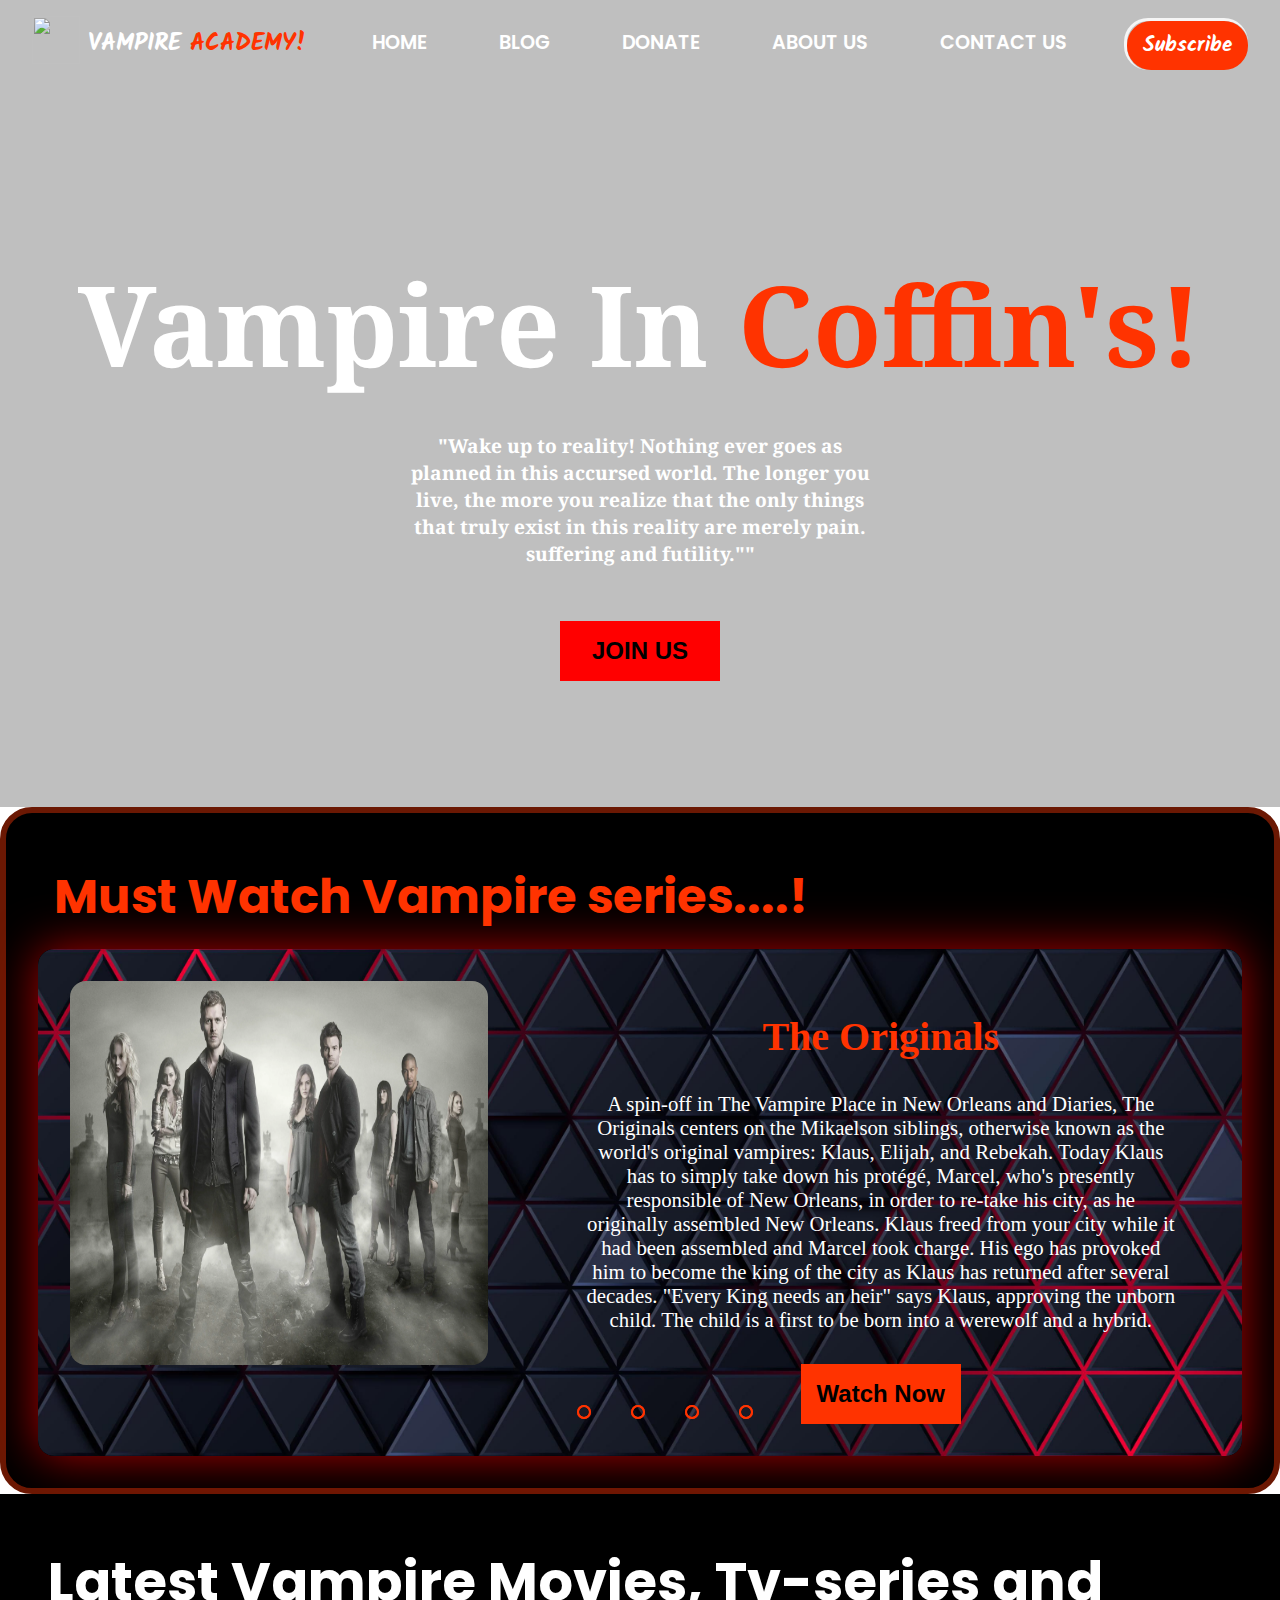
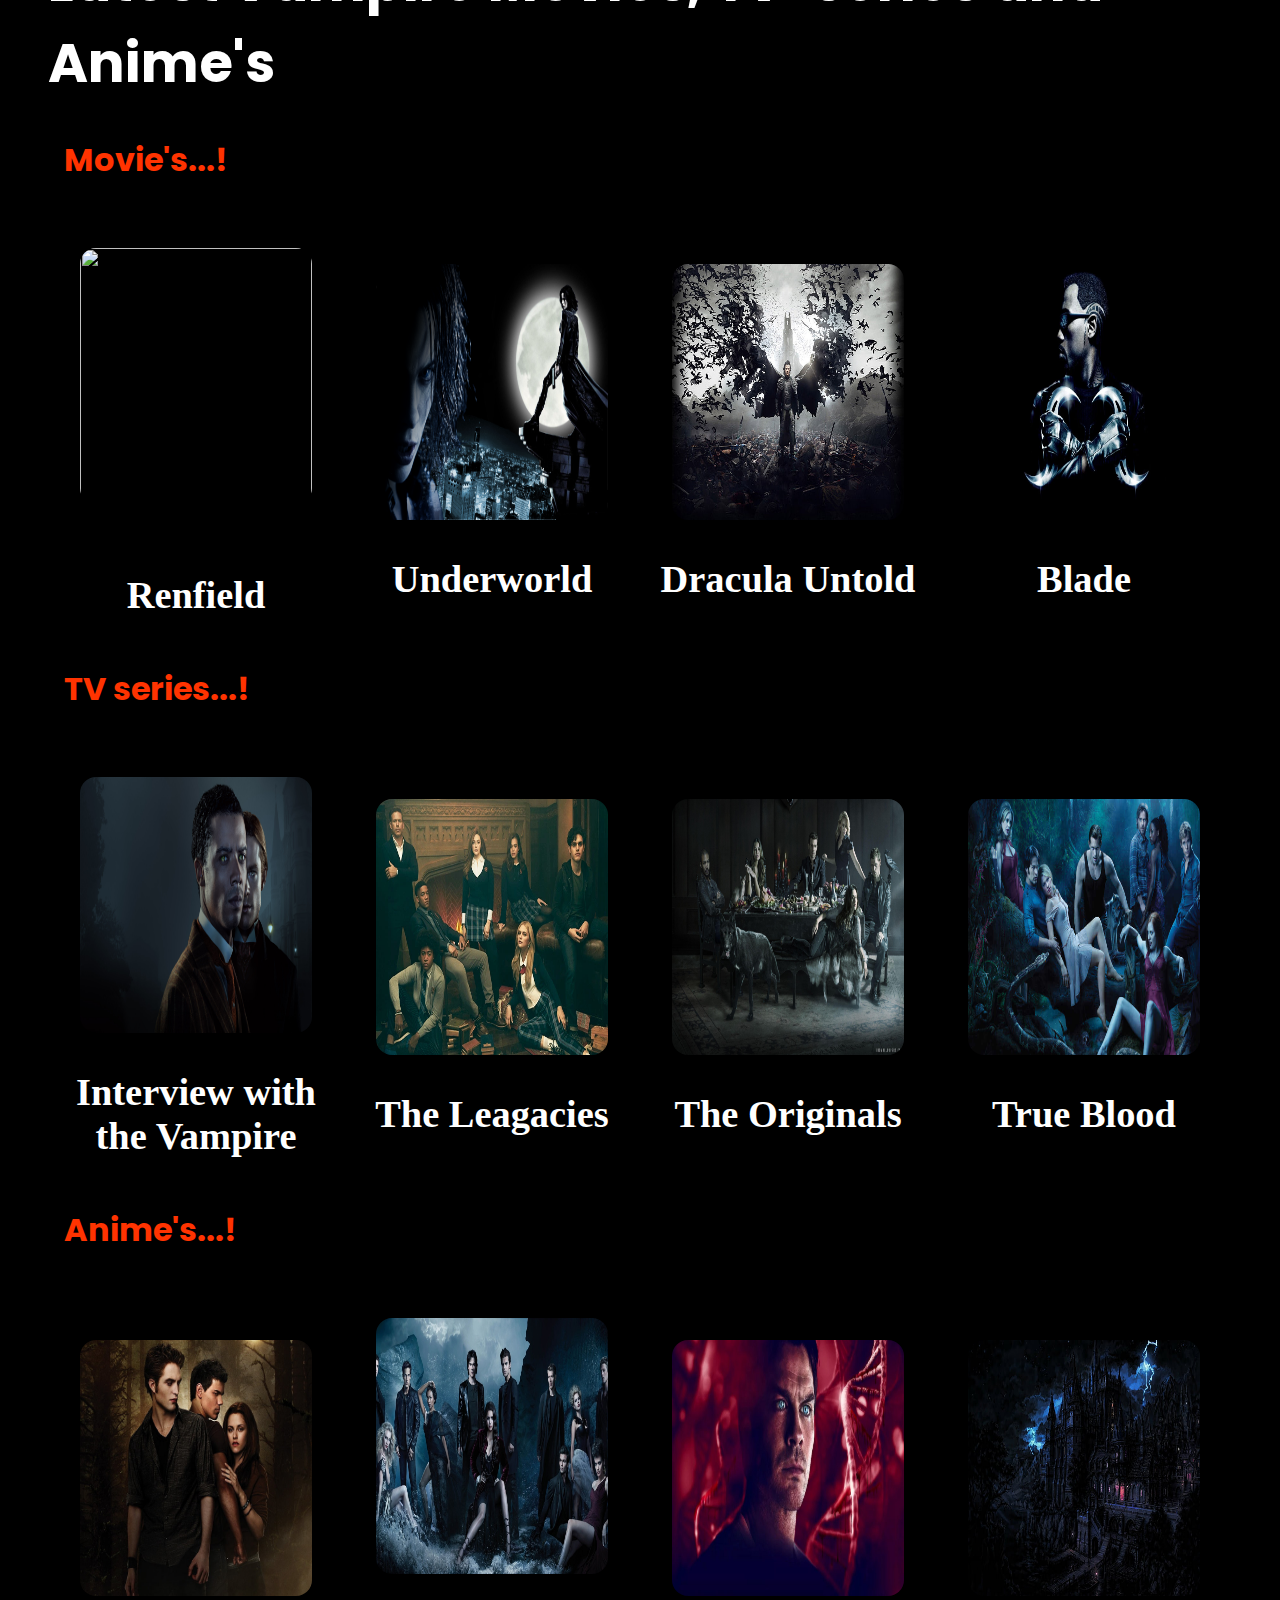
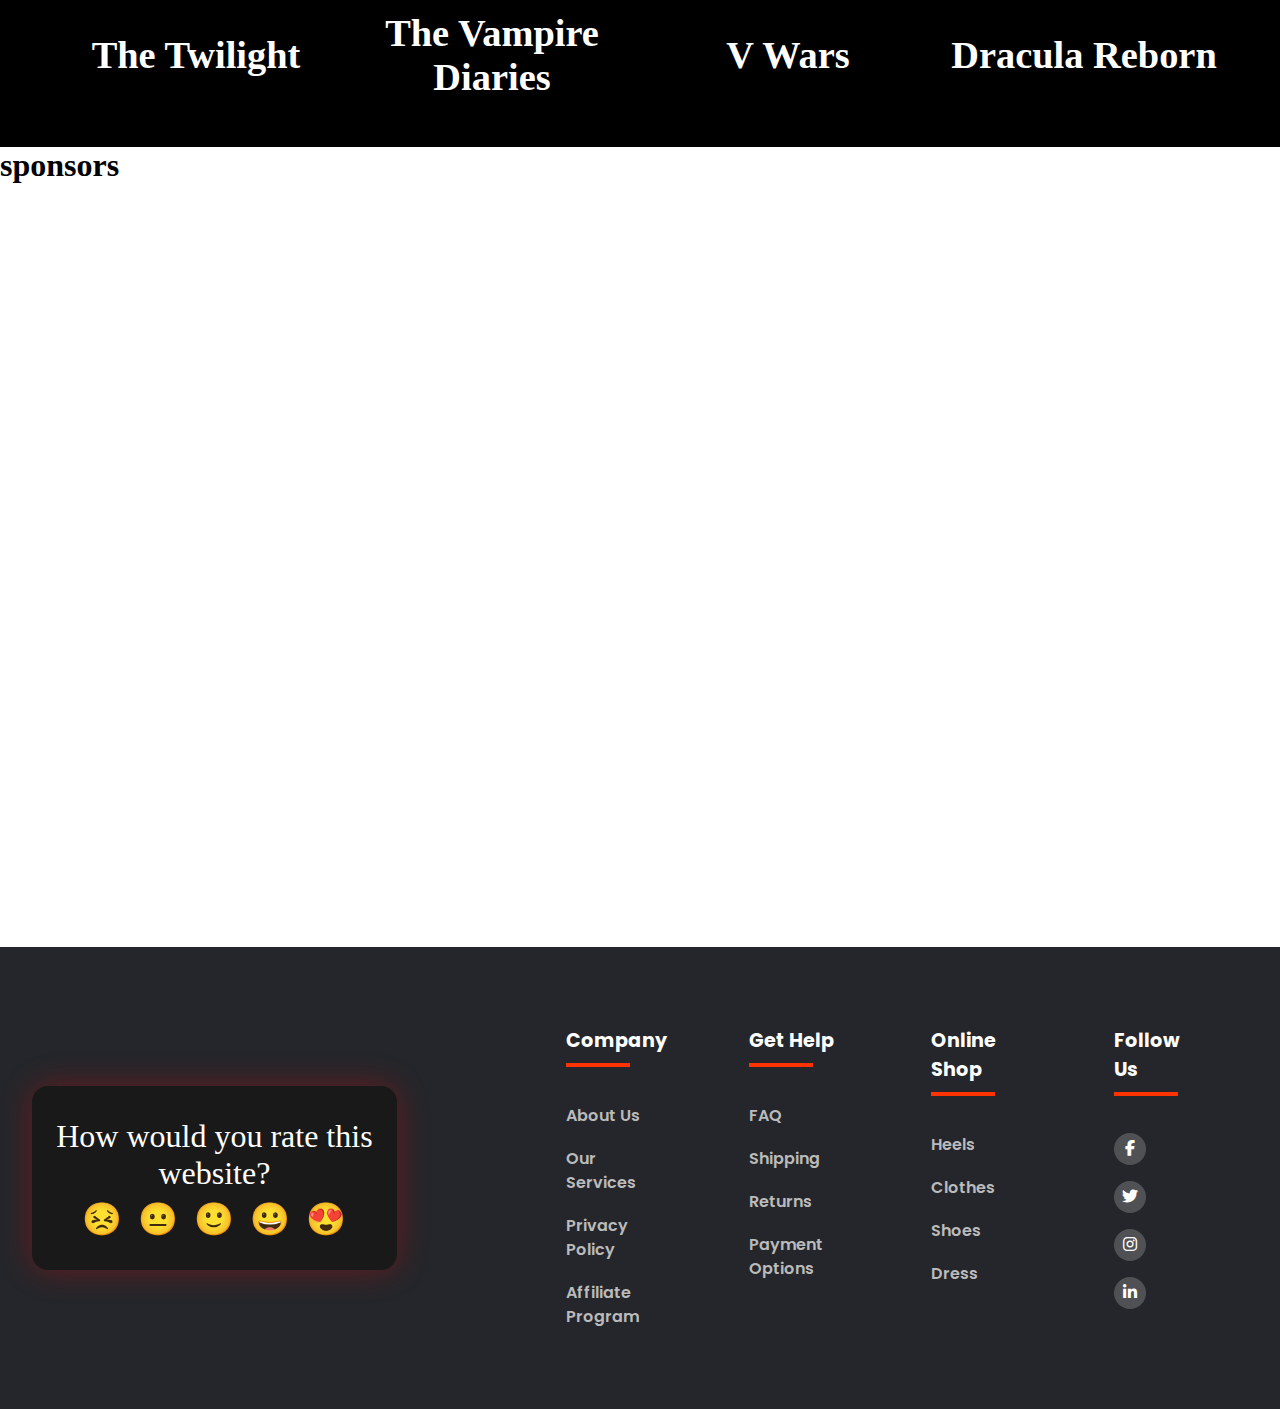
==== index.html @ 9628a5d3 "Update index.html" ====
<!DOCTYPE html>
<html> 
  <head> 
    <title>Vampire Dance Academy</title>
    <link rel="stylesheet" type="text/css" href="https://cdnjs.cloudflare.com/ajax/libs/font-awesome/6.4.0/css/all.min.css">
    <link rel="stylesheet" href="css/style.css">
  </head>
  
  <body> 
    <nav id="navbar">
      <div class="contain"> <img src="https://static.vecteezy.com/system/resources/previews/003/445/658/original/monster-or-vampire-fangs-teeth-silhouette-free-vector.jpg" alt="">
        <h2 class="logo">
           VAMPIRE   <span>ACADEMY!</span></h2>
      </div>
      <ul> 
        <li><a href="/">HOME</a></li>
        <li><a href="/">BLOG</a></li>
        <li><a href="/">DONATE</a></li>
        <li><a href="/">ABOUT US</a></li>
        <li><a href="contact.html">CONTACT US</a></li>
      </ul>
      <div class="btn">
        <button type="submit">Subscribe</button>
      </div>
    </nav>
    <section id="introsec"> 
      <div class="small">
        <h1>
           Vampire In<span> Coffin's!</span></h1>
        <h3>"Wake up to reality! Nothing ever goes as planned in this accursed world. The longer you live, the more you realize that the only things that truly exist in this reality are merely pain. suffering and futility.""</h3>
        <div>
          <button type="submit">JOIN US</button>
        </div>
      </div>
    </section>
    <section id="extrasec">
      <div id="sliderhead"> 
        <h1>Must Watch Vampire series....!</h1>
      </div>
      <div class="slider">
        <div class="slides">
          <input id="radio1" type="radio" name="radio-btn">
          <input id="radio2" type="radio" name="radio-btn">
          <input id="radio3" type="radio" name="radio-btn">
          <input id="radio4" type="radio" name="radio-btn">
          <div class="slide first"><img src="/img/1.jpg" alt="">
            <div class="head">
              <h1>The Originals </h1>
              <p>A spin-off in The Vampire Place in New Orleans and Diaries, The Originals centers on the Mikaelson siblings, otherwise known as the world's original vampires: Klaus, Elijah, and Rebekah. Today Klaus has to simply take down his protégé, Marcel, who's presently responsible of New Orleans, in order to re-take his city, as he originally assembled New Orleans. Klaus freed from your city while it had been assembled and Marcel took charge. His ego has provoked him to become the king of the city as Klaus has returned after several decades. "Every King needs an heir" says Klaus, approving the unborn child. The child is a first to be born into a werewolf and a hybrid.</p><a href="https://www1.attacker.tv/tv/the-originals-39451" target="_blank"> 
                <button type="submit">Watch Now   </button></a>
            </div>
          </div>
          <div class="slide sec"><img src="/img/2.jpg" alt="">
            <div class="head">
              <h1>The Vampire Diaries</h1>
              <p>The story of two vampire brothers obsessed with all the exact identical girl, that bears a striking resemblance to the vampire they adored and knew in 1864. Katherine's appearance in Mystic Falls will throw a wrench into the love triangle between Stefan, Elena and Damon, and the other residents of Mystic Falls must choose sides as they fall victim to a new breed of danger. New and unexpected friendships will be forged, allies will become enemies and hearts will be broken. Plus, Stefan and Damon will be forced to face a villain more evil and diabolical than they thought possible.  </p><a href="https://www1.attacker.tv/tv/the-vampire-diaries-39488" target="_blank"> 
                <button type="submit">Watch Now                            </button></a>
            </div>
          </div>
          <div class="slide third"><img src="/img/5.jpg" alt="">
            <div class="head">
              <h1>The Legacies  </h1>
              <p>In a location where young witches, vampires, and werewolves are nurtured to be their best allies regardless of the worst instincts, Klaus Mikaelson's daughter, 17-year-old Hope Mikaelson, Alaric Saltzman's twins, Lizzie and Josie Saltzman, and the others, come of age in to heroes and villains at The Salvatore School for its Young and Gifted.</p><a href="https://www1.attacker.tv/tv/legacies-39525" target="_blank">
                <button type="submit">Watch Now</button></a>
            </div>
          </div>
          <div class="slide fourth"> <img src="/img/3.jpg" alt="">
            <div class="head">
              <h1>Twilight</h1>
              <p>LWhen Bella Swan proceeds to a little town at the Pacific Northwest to live with her dad, she meets with a mysterious classmate who shows himself for considered a 108-year-old vampire, the Edward Cullen. Despite the perennial warnings of Edward, Bella can not help but adore him, a move that endangers her own life after having a coven of blood suckers make an effort to challenge that the Cullen clan.ubsequent to Renesmee's arrival, the Cullens amass additional vampire clans in order to safeguard the child from a false allegation that places your family in the front of this Volturi.</p><a href="https://www1.attacker.tv/movie/twilight-19719" target="_blank"> 
                <button type="submit">Watch Now</button></a>
            </div>
          </div>
          <div class="navigation-auto">
            <div class="auto-btn1"></div>
            <div class="auto-btn2"></div>
            <div class="auto-btn3"></div>
            <div class="auto-btn4"></div>
          </div>
          <div class="navigation-manual">
            <label class="manual-btn" for="radio1"> </label>
            <label class="manual-btn" for="radio2"> </label>
            <label class="manual-btn" for="radio3"> </label>
            <label class="manual-btn" for="radio4"> </label>
          </div>
        </div>
      </div>
    </section>
    <section id="typesec"> 
      <div class="box">
        <div class="heading">
          <h1>Latest Vampire Movies, Tv-series and Anime's</h1>
        </div>
        <h1 class="tt"> Movie's...!</h1>
        <div class="row">
          <div class="card"><a href="https://www1.attacker.tv/movie/renfield-95812" target="_blank"> <img src="/img/renfield.jpg" alt="">
              <h1>Renfield</h1></a></div>
          <div class="card"><a href="https://www1.attacker.tv/movie/underworld-19198" target="_blank"> <img src="/img/underworld evolution.jpg" alt="">
              <h1>Underworld </h1></a></div>
          <div class="card"><a href="https://www1.attacker.tv/movie/dracula-untold-19757" target="_blank"> <img src="/img/dracula untold.jpg" alt="">
              <h1>Dracula Untold </h1></a></div>
          <div class="card"><a href="https://www1.attacker.tv/movie/blade-18932" target="_blank"> <img src="/img/blade.jpg" alt="">
              <h1>Blade</h1></a></div>
        </div>
        <h1 class="tt">TV series...!</h1>
        <div class="row">
          <div class="card"><a href="https://www1.attacker.tv/tv/interview-with-the-vampire-88651" target="_blank"> <img src="/img/Interview with the Vampire.jpg" alt="">
              <h1>Interview with the Vampire</h1></a></div>
          <div class="card"><a href="https://www1.attacker.tv/tv/legacies-39525" target="_blank"> <img src="/img/5.jpg" alt="">
              <h1>The Leagacies</h1></a></div>
          <div class="card"><a href="https://www1.attacker.tv/tv/the-originals-39451" target="_blank"> <img src="/img/the originals.jpg" alt="">
              <h1>The Originals</h1></a></div>
          <div class="card"><a href="https://www1.attacker.tv/tv/true-blood-39282" target="_blank"> <img src="/img/true blood.jpg" alt="">
              <h1>True Blood</h1></a></div>
        </div>
        <h1 class="tt">Anime's...!</h1>
        <div class="row">
          <div class="card"><a href="https://www1.attacker.tv/movie/twilight-19719" target="_blank"> <img src="/img/twilight.jpg" alt="">
              <h1>The Twilight</h1></a></div>
          <div class="card"><a href="https://www1.attacker.tv/tv/the-vampire-diaries-39488" target="_blank"> <img src="/img/tvd.jpg" alt="">
              <h1>The Vampire Diaries </h1></a></div>
          <div class="card"><a href="https://www1.attacker.tv/tv/vwars-21904" target="_blank"> <img src="/img/v wars.jpg" alt="">
              <h1>V Wars</h1></a></div>
          <div class="card"><a href="https://www1.attacker.tv/movie/dracula-reborn-57724" target="_blank"> <img src="/img/dracula reborn.jpg" alt="">
              <h1>Dracula Reborn</h1></a></div>
        </div>
      </div>
    </section>
    <section id="sponsor"> 
      <h1>sponsors</h1>
    </section>
    <footer id="footer"> 
      <div class="container">
        <div class="wrapper">
          <p class="text">How would you rate this website?</p>
          <div class="emoji">
            <div>😣</div>
            <div>😐</div>
            <div>🙂</div>
            <div>😀</div>
            <div>😍  </div>
          </div>
        </div>
        <textarea class="textarea" name="" cols="30" rows="4" placeholder="Write your suggestion to improve this website!"></textarea><a class="btn1" href="/">Send</a>
      </div>
      <div class="promo">
        <div class="raw">
          <div class="footer-col"> 
            <h3>company</h3>
            <ul>
              <li><a href="/aboutus">about us</a></li>
              <li><a href="/">our services</a></li>
              <li><a href="/">privacy policy</a></li>
              <li><a href="/">affiliate program</a></li>
            </ul>
          </div>
          <div class="footer-col"> 
            <h3>get help</h3>
            <ul>
              <li><a href="/">FAQ</a></li>
              <li><a href="/">shipping</a></li>
              <li><a href="/">returns</a></li>
              <li><a href="/">payment options</a></li>
            </ul>
          </div>
          <div class="footer-col"> 
            <h3>online shop</h3>
            <ul>
              <li><a href="/">Heels</a></li>
              <li><a href="/">clothes</a></li>
              <li><a href="/">shoes</a></li>
              <li><a href="/">dress</a></li>
            </ul>
          </div>
          <div class="footer-col"> 
            <h3>follow us</h3>
            <div class="social-links"><a href="/"><i class="fab fa-facebook-f"></i></a><a href="/"><i class="fab fa-twitter"></i></a><a href="/"><i class="fab fa-instagram"></i></a><a href="/"><i class="fab fa-linkedin-in"></i></a></div>
          </div>
        </div>
      </div>
    </footer>
  </body>
  <script src="/java script/index.js"></script>
</html>
---- css/style.css ----
@import url('https://fonts.googleapis.com/css2?family=Pacifico&family=Satisfy&display=swap');
@import url('https://fonts.googleapis.com/css2?family=Lobster&display=swap');
@import url('https://fonts.googleapis.com/css2?family=Lobster&family=Poppins:wght@100&display=swap');
@import url('https://fonts.googleapis.com/css2?family=Lobster&family=Noto+Serif:ital,wght@1,700&family=Poppins:wght@100&display=swap');
@import url('https://fonts.googleapis.com/css2?family=Kalam&family=Lobster&family=Noto+Serif:ital,wght@1,700&family=Poppins:wght@100&display=swap');
@import url('https://fonts.googleapis.com/css2?family=Josefin+Sans:wght@100;500&family=Poppins:wght@600&display=swap');

*
{
    box-sizing: border-box;
    margin:0;
    padding:0;
}
body
{
    background: url("/img/bg0.jpg") no-repeat center center/cover ;
    /* background: black; */
    background-attachment: fixed;
}
#navbar
{
    height: 100%;
    display: flex;
    align-items: center;
    justify-content: space-between;
    font-size: 1.2rem;
    font-family: 'Kalam', cursive;
    /* font-family:'HELLO DENVER DISPLAY REGULAR'; */
    background-color: rgba(0, 0, 0, 0.25);
    padding:1rem 2rem;
}
.contain
{
    display: flex;
}
#navbar img
{
    cursor: pointer;
    height: 3rem;
    width: 3rem;
}
.logo
{
    cursor: pointer;
    padding: 0.5rem;
    color:white;
    font-size: 1.5rem;
}
span
{
    color:#FF3300;
}

#navbar li{
    /* font-family: 'Lobster', cursive; */
    font-family: 'poppins', cursive;
    display: inline-block;
    list-style-type: none;
}
#navbar li a{
    padding: 1rem 2rem;
    color:white;
    text-decoration: none;
    font-weight: 600;
    transition: all 0.7s ease;
}
#navbar li a:hover{
    color:#FF3300;
    transform: scale(1.5);
    cursor: pointer;
}
#navbar button{
    border:none;
    font-family: 'Kalam', cursive;
    border-radius: 1.5rem;
    background: #FF3300;
    color:white;
    font-weight: bold;
    font-size: 1.3rem;
    transition: all 0.4s ease;
    padding: 0.5rem 1rem;
}
#navbar button:hover{
    transform:rotate(360deg);
    background-color: red;
    color: black;
    cursor: pointer;
}
.btn
{
    border-top: 0.2rem solid whitesmoke;
    border-left: 0.2rem solid whitesmoke;
    border-radius: 1.5rem;
    transition: all 0.2s ease;
}
.btn:hover
{
    border-top: 0rem solid white;
    border-left: 0rem solid white;
    border-radius: 0rem;
}
/* introduction section */
#introsec {
    color: white;
    padding: 1.3rem;
    font-family: 'Noto Serif', serif;
    align-items: top;
    font-weight: bold;
    height: 45rem;
    background-color: rgba(0, 0, 0, 0.25);
}

#introsec  div.small{
    height: 105%;
    display: flex;
    flex-direction: column;
    justify-content: center;
    align-items: center;
    background:rgb(0, 0, 0,0);
    width:100%;
    border-radius: 2rem;
    text-align: center;
    font-size: 3.5rem;
    padding: 5px;
}

#introsec  h3{
    font-size: 1.2rem;
    width: 45%;
    padding: 2rem;
}




#introsec button{
    border:none;
    /* font-family:'Segoe UI', Tahoma, Geneva, Verdana, sans-serif; */
    font-weight: bold;
    font-size: 1.5rem;
    background: red;
    color: black;
    transition: all 0.4s ease;
    width: 10rem;
    padding: 1rem 1rem;
}
#introsec button:hover{
    transform:scale(1.1);
    background: black;
    color: red;
    font-weight: bold;
    cursor: pointer;
    border-radius: 4rem;
}

/* the slide show corosuel */
#extrasec{
    color: white;
    /* display: flex;
    justify-content: center;
    align-items: center; */
    padding:2rem;
    border:0.4rem solid #6b1803;
    border-radius: 2rem;
    /* height: 42rem; */
    height: 100%;
    background: rgb(0, 0, 0);
    
}
#sliderhead
{
    color:#FF3300;
    font-family: 'poppins';
    font-size: 1.5rem;
    padding: 1rem;
}

/* the sliderwhere all slides move */
.slider
{
    
    width: 100%;
    /* padding-top: 1rem; */
    /* border: 1rem solid white; */
    box-shadow: 0 0 3rem rgba(216, 3, 3, 0.815);
    border-radius: 1rem;
    height: 30rem;
    height: 100%;
    /* padding-top: -1rem; */
    overflow: hidden;
}
/* each slides */
.slides
{
    width: 500%;
    height: 30rem;
    height: 100%;
    padding-top: -1rem;
    display: flex;
    flex-direction: row;
}
/* all dot */
.slides input{
    display: none;
}
.slide{
    width: 20%;
    border-radius: 1rem;
    display: flex;
    transition: 1s;
}
.first
{
   
    background: url('/img/bg1.jpg') no-repeat center center/cover;
    /* background: black; */
}
.sec
{
    background: url('/img/bg2.jpg') no-repeat center center/cover;
}
.third
{
    background: url('/img/bg3.jpg') no-repeat center center/cover;
}
.fourth
{
    background: url('/img/bg4.jpg') no-repeat center center/cover;
}
.slide img:hover{
    transform: scale(1.03);
}
.slide img{
    padding: 2rem;
    border-radius: 3rem;
    width: 40%;
    height: 28rem;
    transition: all 1s ease;
}
.head
{
    display: flex;
    justify-content: top;
    padding: 2rem;
    width: 60%;
    text-align: center;
    align-items: center;
    flex-direction: column;
}
.head h1
{
    font-size: 2.5rem;
    color:#FF3300;
    padding-top: 2rem;
}
.head p
{
    font-size: 1.3rem;
    padding: 2rem;
    padding-bottom: 2rem;
}
.head button
{
    border:none;
    background: #FF3300;
    color:black;
    font-weight: bold;
    font-size: 1.5rem;
    transition: all 0.4s ease;
    
    padding: 1rem 1rem;
}
.head button:hover{
    transform:scale(1.1);
    border-radius: 4rem;
    background: black;
    color:#FF3300;  
    cursor: pointer;
}
.navigation-manual{
    position: absolute;
    width: 98%;
    margin-top: 28.5rem;
    display: flex;
    justify-content: center;
}
.manual-btn{
    border: 2px solid #FF3300;
    padding: 5px;
    border-radius: 10px;
    cursor: pointer;
    transition: 1s;
}
.manual-btn:not(:last-child){
    margin-right: 40px;
}

.manual-btn:hover{
background: #FF3300;
}

#radio1:checked ~ .first{
margin-left: 0;
}

#radio2:checked ~ .first{
margin-left: -20%;
}
  
#radio3:checked ~ .first{
    margin-left: -40%;
}
#radio4:checked ~ .first{
    margin-left: -60%;
}
.navigation-auto{
    position: absolute;
    width: 98%;
    margin-top: 28.5rem;
    display: flex;
    justify-content: center;
}

.navigation-auto div{
border: 2px solid #FF3300;
padding: 5px;
border-radius: 10px;
transition: 1s;
}

.navigation-auto div:not(:last-child){
margin-right: 40px;
}

#radio1:checked ~ .navigation-auto .auto-btn1{
background: #FF3300;
}

#radio2:checked ~ .navigation-auto .auto-btn2{
background: #FF3300;
}

#radio3:checked ~ .navigation-auto .auto-btn3{
background: #FF3300;
}

#radio4:checked ~ .navigation-auto .auto-btn4{
background: #FF3300;
}
/* dance style section */
#typesec{
    /* text-align: center; */
    height: 100%;
    background-color: black;
}
.box
{
    color: white;
    padding: 1rem;
}
/* the heading of last style  */
.heading
{
    font-size: 1.7rem;
    text-align: left;
    font-family: 'Poppins', sans-serif;
    padding: 2rem 1rem 1rem 2rem;
}
/* every row in dance style */
.row
{
    display: flex;
    justify-content: space-around;
    align-items: center;
    text-align: center;
    flex-direction: row;
    padding: 2rem;
}
/* dance style and type */
.card
{
    
    height: 30%;
    width: 100%;
}
.card a
{
    text-decoration: none;
    color: white;
    font-size: 1.2rem;
    transition: all 1s ease;
}
.card a:hover
{
    color:#FF3300;
    font-size: 1.2rem;
    text-transform: uppercase;
    font-family:'poppin';
}
/* dance style images */
.card img:hover
{
    transform: translateY(-3rem);
}
.card img
{
    border-radius: 3rem;
    padding: 2rem;
    height: 20rem;
    width: 100%;
    transition: all 0.3s ease;
}
.tt{
    font-size:2rem;
    font-family: 'poppins';
    color: #FF3300;
    padding:1rem 0rem 0rem 3rem;
}
#sponsor
{
    height:50rem;
}
/* last footer section */
#footer{
    background-color: #24262b;
    height: 100%;
    display: flex;
    justify-content: space-between;
    align-items: center;
    padding:2rem;
}
/* contact form */
.container
{
    width: 30%;
    height:100%;
    background-color:  rgb(26, 25, 25);
    border-radius: 1rem;
    box-shadow: 0 0 2rem rgba(255, 0, 0,0.3);
    overflow: hidden;
    position: relative;
}
.wrapper
{
    margin:2rem 0 ;
}
.text
{
    margin-bottom: 0.5rem;
    font-size: 2em;
    color:white;
    text-align: center;
}
.emoji
{
    font-size: 2rem;
    display: flex;
    justify-content: center;
}
.emoji>div:not(:first-child)
{
    margin-left: 1rem;
}
.emoji>div
{
    cursor: pointer;
    transition:transform 0.2s ease-in;
}
.emoji>div:hover
{
    transform: scale(1.4);
}
.textarea
{
    width: 100%;
    display: block;
    background-color: black;
    color: white;
    border:none;
    resize: none;
    outline: none;
    height: 0;
    opacity: 0;
    transition: all 0.6s cubic-bezier(0.075,0.82,0.165,1);
}
.textarea--active
{
    padding: 1rem;
    height: 6rem;
    padding:1rem;
    opacity: 1;
}
.btn1
{
    text-decoration: none;   
    color: red;
    font-size: 1.5rem;
    padding: .4rem 1rem;
    border-radius: 0.5rem;
    background-color: black;
    position: absolute;
    right: 1rem;
    bottom: 1rem;
    display: none;
}
.btn1--active
{
    display: inline-block;
}

/* reaches and follow stuff */
.promo
{
    line-height: 1.5;
    font-family: 'Poppins', sans-serif;
    width: 60%;
}
#footer  ul{
    list-style: none;
}
/* every row in footer sec */
.raw
{
    display: flex;
    flex-wrap: wrap;
}
.footer-col
{
    width: 25%;
    padding:3rem
}
.footer-col h3
{
    font-size:1.2rem;
    color:#ffff;
    text-transform: capitalize;
    margin-bottom: 3rem;
    font-weight: bold;
    position: relative;
}
.footer-col h3::before
{
    content: '';
    position: absolute;
    left:0;
    bottom:-0.7rem;
    background-color: #FF3300;
    height:4px;
    box-sizing: border-box;
    width:4rem;
    transition: all 0.3s ease;
}
.footer-col h3:hover::before
{
    width: 6rem;
}
.footer-col ul li:not(:last-child)
{
    margin-bottom: 1.2rem;
}
.footer-col ul li a{
    /* font-size:  1.2rem; */
    text-transform: capitalize;
    color:#ffffff;
    text-decoration: none;
    font-weight: 600;
    color:#bbbbbb;
    display:block;
    transition: all 0.3s ease;
}
.footer-col ul li a:hover
{
    color:#ffffff;
    padding-left:1rem;
}
.footer-col .social-links a
{
    display: block;
    height:2rem;
    width: 2rem;
    background-color: rgba(255, 255, 255, 0.2);
    margin:0 1rem 1rem 0;
    text-align: center;
    line-height: 2rem;
    border-radius: 50%;
    color:#ffffff;
    transition: all 0.5s ease;
}
.footer-col .social-links a:hover
{
    color:red;
    height: 3rem;
    width: 3rem;
    line-height: 3rem;
    transform: rotate(360deg);
    background-color: black;
}
@media(max-width:767px)
{
    .footer-col
    {
        width: 50%;
        margin-bottom: 3rem;
    }
}
@media(max-width:574px)
{
    .footer-col
    {
        width: 100%;
    }
}
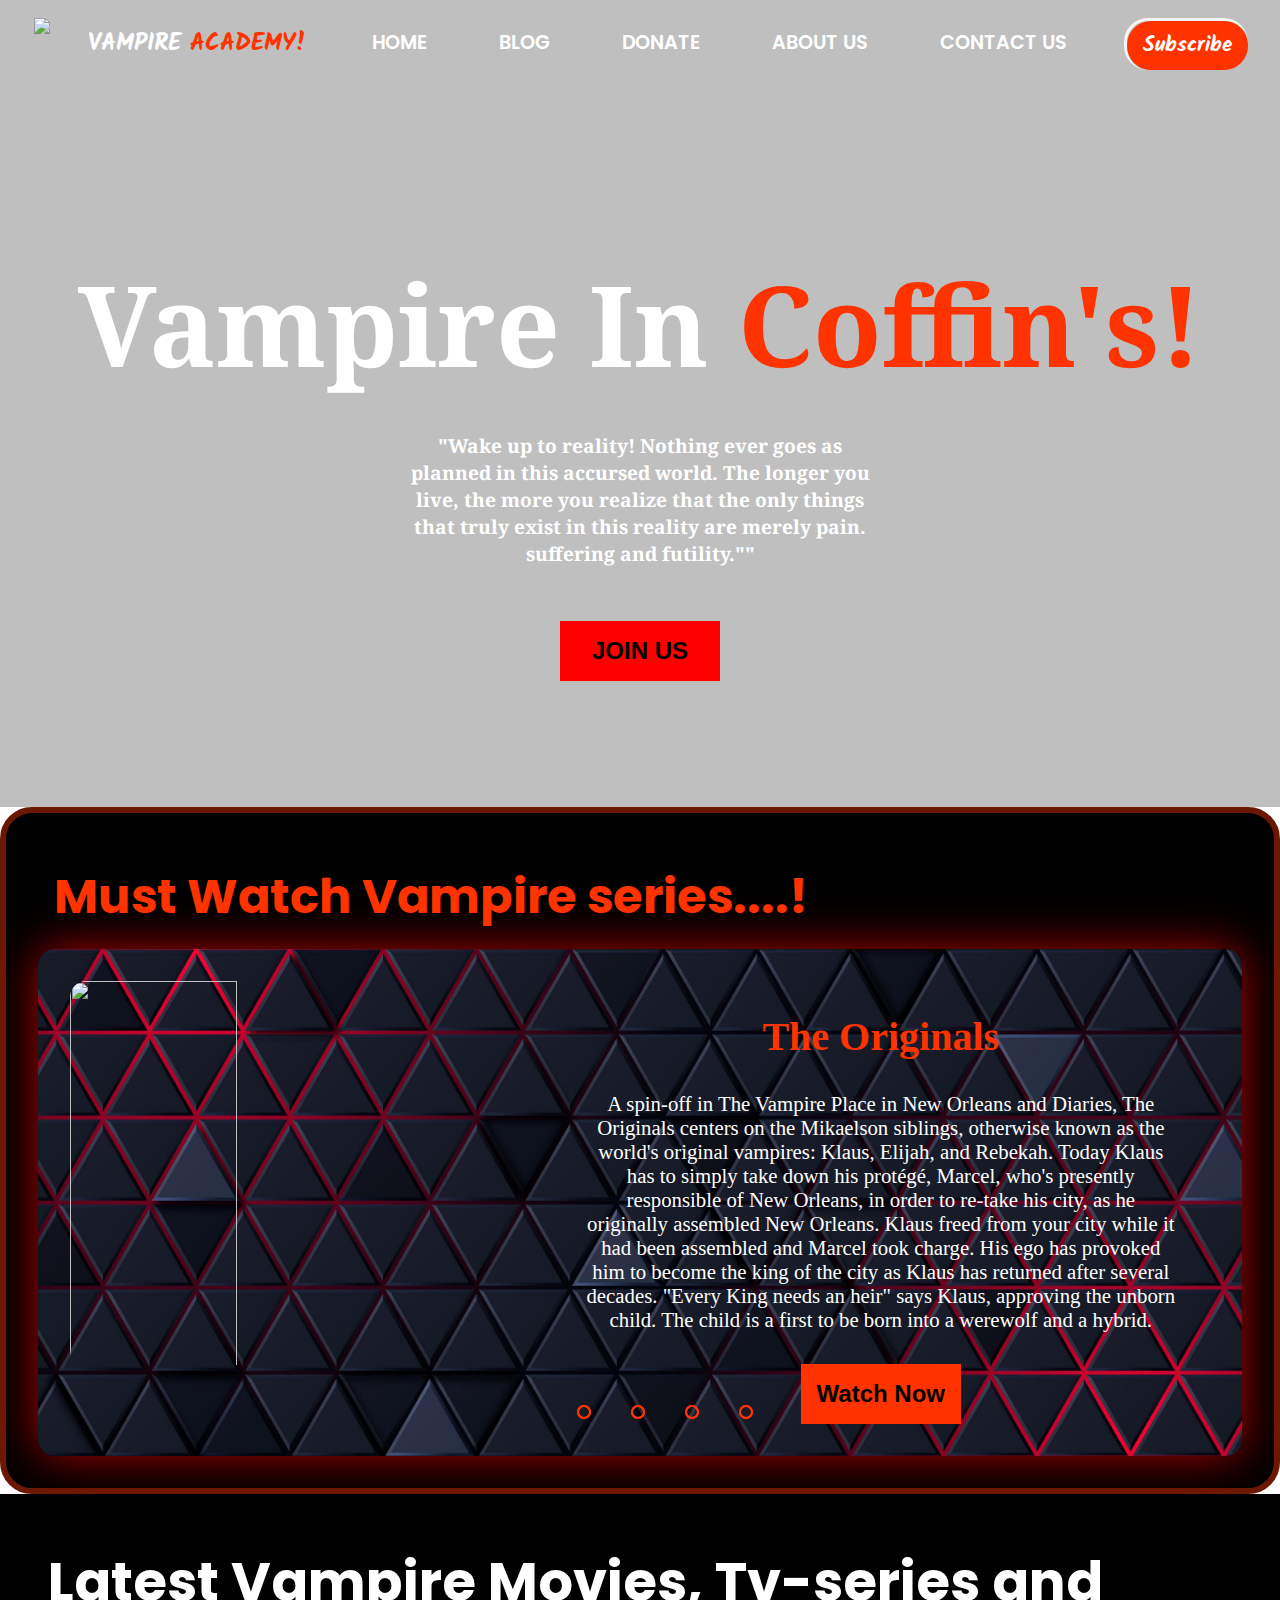
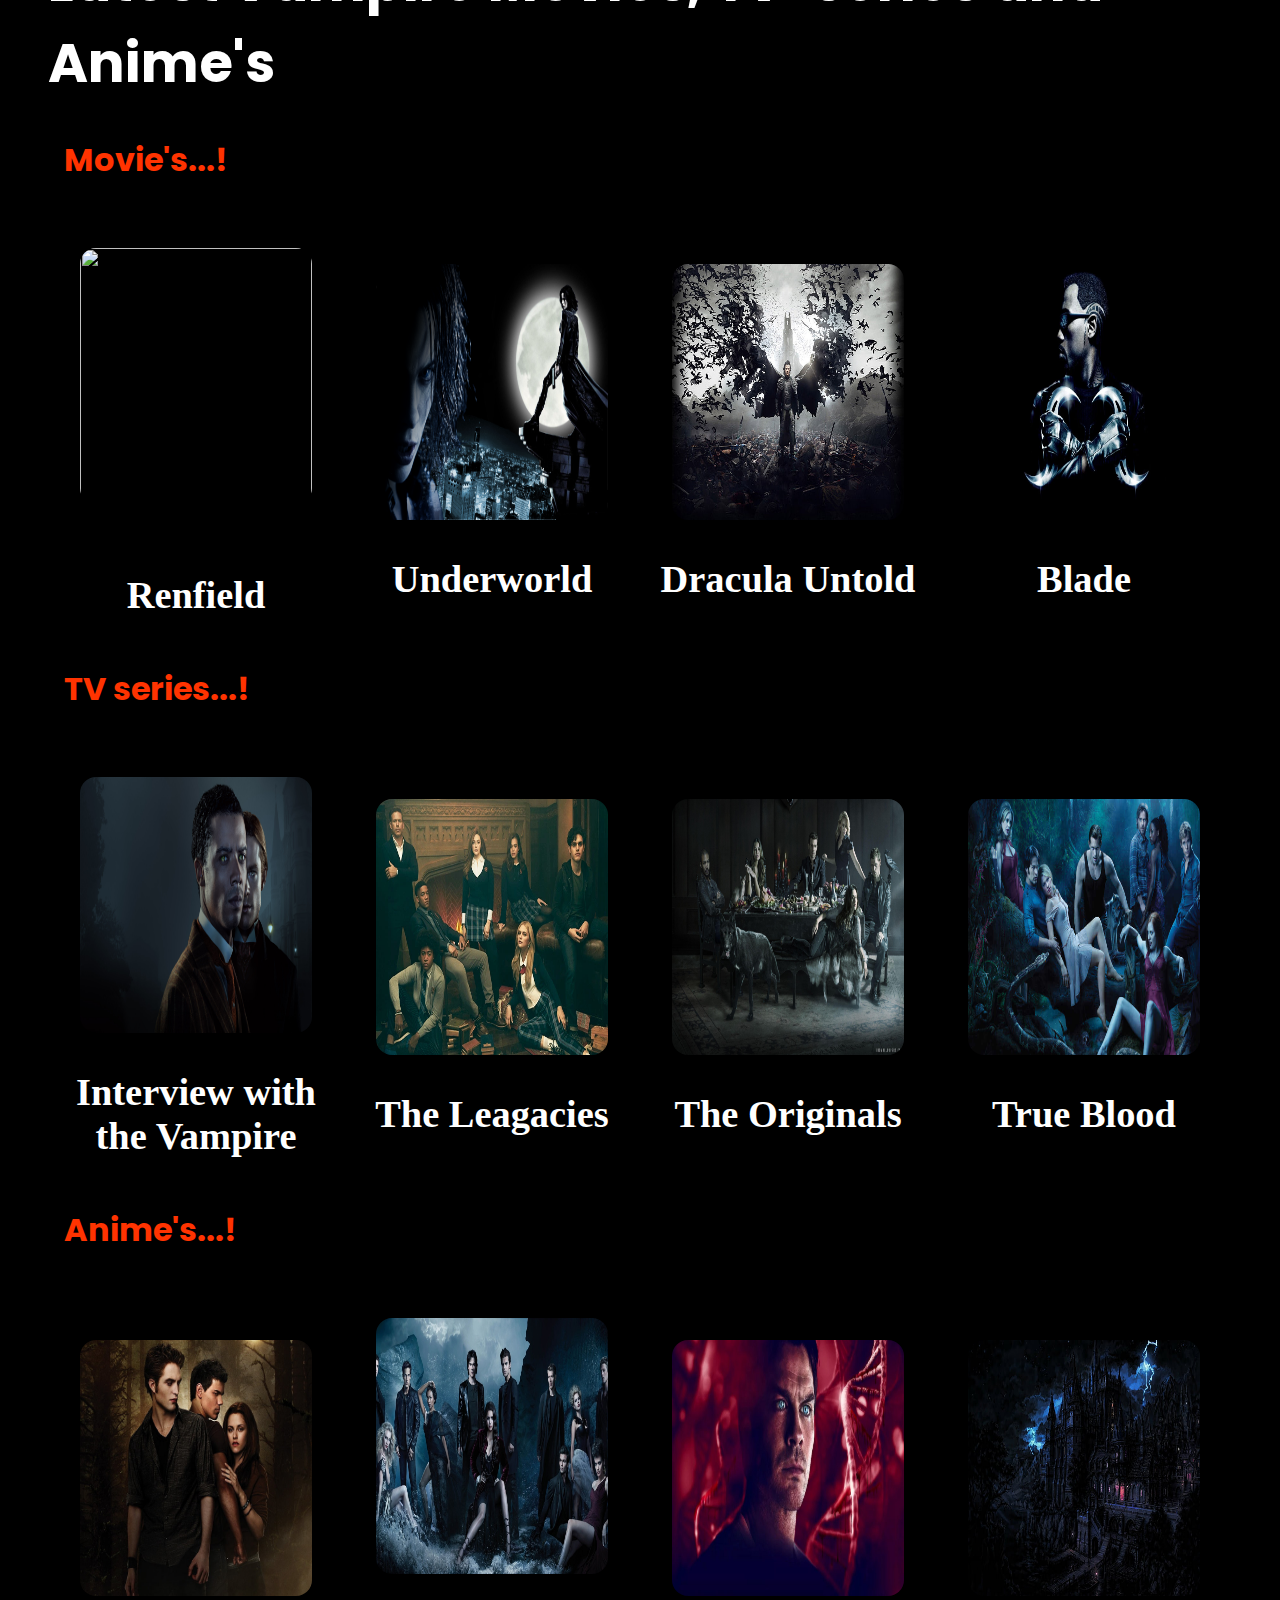
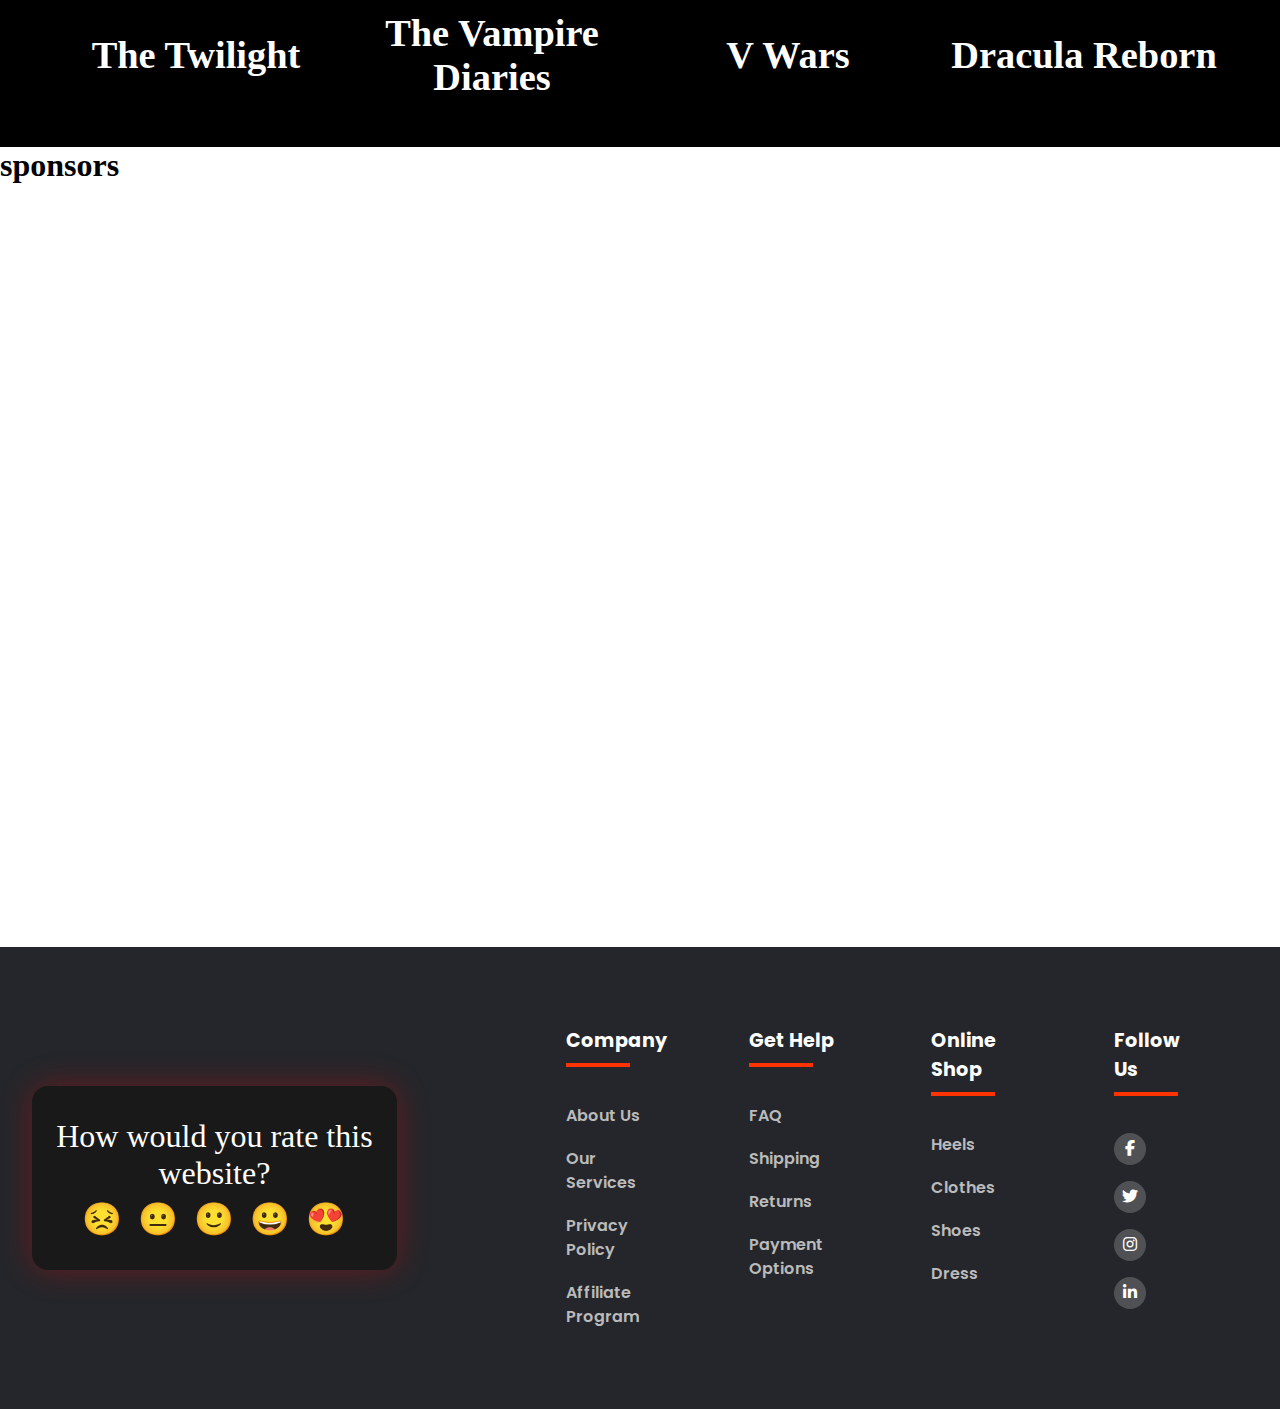
==== commit 7778b715: "Update index.html" ====
--- a/index.html
+++ b/index.html
@@ -43,28 +43,28 @@
           <input id="radio2" type="radio" name="radio-btn">
           <input id="radio3" type="radio" name="radio-btn">
           <input id="radio4" type="radio" name="radio-btn">
-          <div class="slide first"><img src="/img/1.jpg" alt="">
+          <div class="slide first"><img src="https://raw.githubusercontent.com/rajkaushal03/Vampire-Verse/main/img/1.jpg" alt="">
             <div class="head">
               <h1>The Originals </h1>
               <p>A spin-off in The Vampire Place in New Orleans and Diaries, The Originals centers on the Mikaelson siblings, otherwise known as the world's original vampires: Klaus, Elijah, and Rebekah. Today Klaus has to simply take down his protégé, Marcel, who's presently responsible of New Orleans, in order to re-take his city, as he originally assembled New Orleans. Klaus freed from your city while it had been assembled and Marcel took charge. His ego has provoked him to become the king of the city as Klaus has returned after several decades. "Every King needs an heir" says Klaus, approving the unborn child. The child is a first to be born into a werewolf and a hybrid.</p><a href="https://www1.attacker.tv/tv/the-originals-39451" target="_blank"> 
                 <button type="submit">Watch Now   </button></a>
             </div>
           </div>
-          <div class="slide sec"><img src="/img/2.jpg" alt="">
+          <div class="slide sec"><img src="img/2.jpg" alt="">
             <div class="head">
               <h1>The Vampire Diaries</h1>
               <p>The story of two vampire brothers obsessed with all the exact identical girl, that bears a striking resemblance to the vampire they adored and knew in 1864. Katherine's appearance in Mystic Falls will throw a wrench into the love triangle between Stefan, Elena and Damon, and the other residents of Mystic Falls must choose sides as they fall victim to a new breed of danger. New and unexpected friendships will be forged, allies will become enemies and hearts will be broken. Plus, Stefan and Damon will be forced to face a villain more evil and diabolical than they thought possible.  </p><a href="https://www1.attacker.tv/tv/the-vampire-diaries-39488" target="_blank"> 
                 <button type="submit">Watch Now                            </button></a>
             </div>
           </div>
-          <div class="slide third"><img src="/img/5.jpg" alt="">
+          <div class="slide third"><img src="img/5.jpg" alt="">
             <div class="head">
               <h1>The Legacies  </h1>
               <p>In a location where young witches, vampires, and werewolves are nurtured to be their best allies regardless of the worst instincts, Klaus Mikaelson's daughter, 17-year-old Hope Mikaelson, Alaric Saltzman's twins, Lizzie and Josie Saltzman, and the others, come of age in to heroes and villains at The Salvatore School for its Young and Gifted.</p><a href="https://www1.attacker.tv/tv/legacies-39525" target="_blank">
                 <button type="submit">Watch Now</button></a>
             </div>
           </div>
-          <div class="slide fourth"> <img src="/img/3.jpg" alt="">
+          <div class="slide fourth"> <img src="img/3.jpg" alt="">
             <div class="head">
               <h1>Twilight</h1>
               <p>LWhen Bella Swan proceeds to a little town at the Pacific Northwest to live with her dad, she meets with a mysterious classmate who shows himself for considered a 108-year-old vampire, the Edward Cullen. Despite the perennial warnings of Edward, Bella can not help but adore him, a move that endangers her own life after having a coven of blood suckers make an effort to challenge that the Cullen clan.ubsequent to Renesmee's arrival, the Cullens amass additional vampire clans in order to safeguard the child from a false allegation that places your family in the front of this Volturi.</p><a href="https://www1.attacker.tv/movie/twilight-19719" target="_blank"> 
@@ -93,35 +93,35 @@
         </div>
         <h1 class="tt"> Movie's...!</h1>
         <div class="row">
-          <div class="card"><a href="https://www1.attacker.tv/movie/renfield-95812" target="_blank"> <img src="/img/renfield.jpg" alt="">
+          <div class="card"><a href="https://www1.attacker.tv/movie/renfield-95812" target="_blank"> <img src="img/renfield.jpg" alt="">
               <h1>Renfield</h1></a></div>
-          <div class="card"><a href="https://www1.attacker.tv/movie/underworld-19198" target="_blank"> <img src="/img/underworld evolution.jpg" alt="">
+          <div class="card"><a href="https://www1.attacker.tv/movie/underworld-19198" target="_blank"> <img src="img/underworld evolution.jpg" alt="">
               <h1>Underworld </h1></a></div>
-          <div class="card"><a href="https://www1.attacker.tv/movie/dracula-untold-19757" target="_blank"> <img src="/img/dracula untold.jpg" alt="">
+          <div class="card"><a href="https://www1.attacker.tv/movie/dracula-untold-19757" target="_blank"> <img src="img/dracula untold.jpg" alt="">
               <h1>Dracula Untold </h1></a></div>
-          <div class="card"><a href="https://www1.attacker.tv/movie/blade-18932" target="_blank"> <img src="/img/blade.jpg" alt="">
+          <div class="card"><a href="https://www1.attacker.tv/movie/blade-18932" target="_blank"> <img src="img/blade.jpg" alt="">
               <h1>Blade</h1></a></div>
         </div>
         <h1 class="tt">TV series...!</h1>
         <div class="row">
-          <div class="card"><a href="https://www1.attacker.tv/tv/interview-with-the-vampire-88651" target="_blank"> <img src="/img/Interview with the Vampire.jpg" alt="">
+          <div class="card"><a href="https://www1.attacker.tv/tv/interview-with-the-vampire-88651" target="_blank"> <img src="img/Interview with the Vampire.jpg" alt="">
               <h1>Interview with the Vampire</h1></a></div>
-          <div class="card"><a href="https://www1.attacker.tv/tv/legacies-39525" target="_blank"> <img src="/img/5.jpg" alt="">
+          <div class="card"><a href="https://www1.attacker.tv/tv/legacies-39525" target="_blank"> <img src="img/5.jpg" alt="">
               <h1>The Leagacies</h1></a></div>
-          <div class="card"><a href="https://www1.attacker.tv/tv/the-originals-39451" target="_blank"> <img src="/img/the originals.jpg" alt="">
+          <div class="card"><a href="https://www1.attacker.tv/tv/the-originals-39451" target="_blank"> <img src="img/the originals.jpg" alt="">
               <h1>The Originals</h1></a></div>
-          <div class="card"><a href="https://www1.attacker.tv/tv/true-blood-39282" target="_blank"> <img src="/img/true blood.jpg" alt="">
+          <div class="card"><a href="https://www1.attacker.tv/tv/true-blood-39282" target="_blank"> <img src="img/true blood.jpg" alt="">
               <h1>True Blood</h1></a></div>
         </div>
         <h1 class="tt">Anime's...!</h1>
         <div class="row">
-          <div class="card"><a href="https://www1.attacker.tv/movie/twilight-19719" target="_blank"> <img src="/img/twilight.jpg" alt="">
+          <div class="card"><a href="https://www1.attacker.tv/movie/twilight-19719" target="_blank"> <img src="img/twilight.jpg" alt="">
               <h1>The Twilight</h1></a></div>
-          <div class="card"><a href="https://www1.attacker.tv/tv/the-vampire-diaries-39488" target="_blank"> <img src="/img/tvd.jpg" alt="">
+          <div class="card"><a href="https://www1.attacker.tv/tv/the-vampire-diaries-39488" target="_blank"> <img src="img/tvd.jpg" alt="">
               <h1>The Vampire Diaries </h1></a></div>
-          <div class="card"><a href="https://www1.attacker.tv/tv/vwars-21904" target="_blank"> <img src="/img/v wars.jpg" alt="">
+          <div class="card"><a href="https://www1.attacker.tv/tv/vwars-21904" target="_blank"> <img src="img/v wars.jpg" alt="">
               <h1>V Wars</h1></a></div>
-          <div class="card"><a href="https://www1.attacker.tv/movie/dracula-reborn-57724" target="_blank"> <img src="/img/dracula reborn.jpg" alt="">
+          <div class="card"><a href="https://www1.attacker.tv/movie/dracula-reborn-57724" target="_blank"> <img src="img/dracula reborn.jpg" alt="">
               <h1>Dracula Reborn</h1></a></div>
         </div>
       </div>
@@ -180,5 +180,5 @@
       </div>
     </footer>
   </body>
-  <script src="/java script/index.js"></script>
+  <script src="java script/index.js"></script>
 </html>
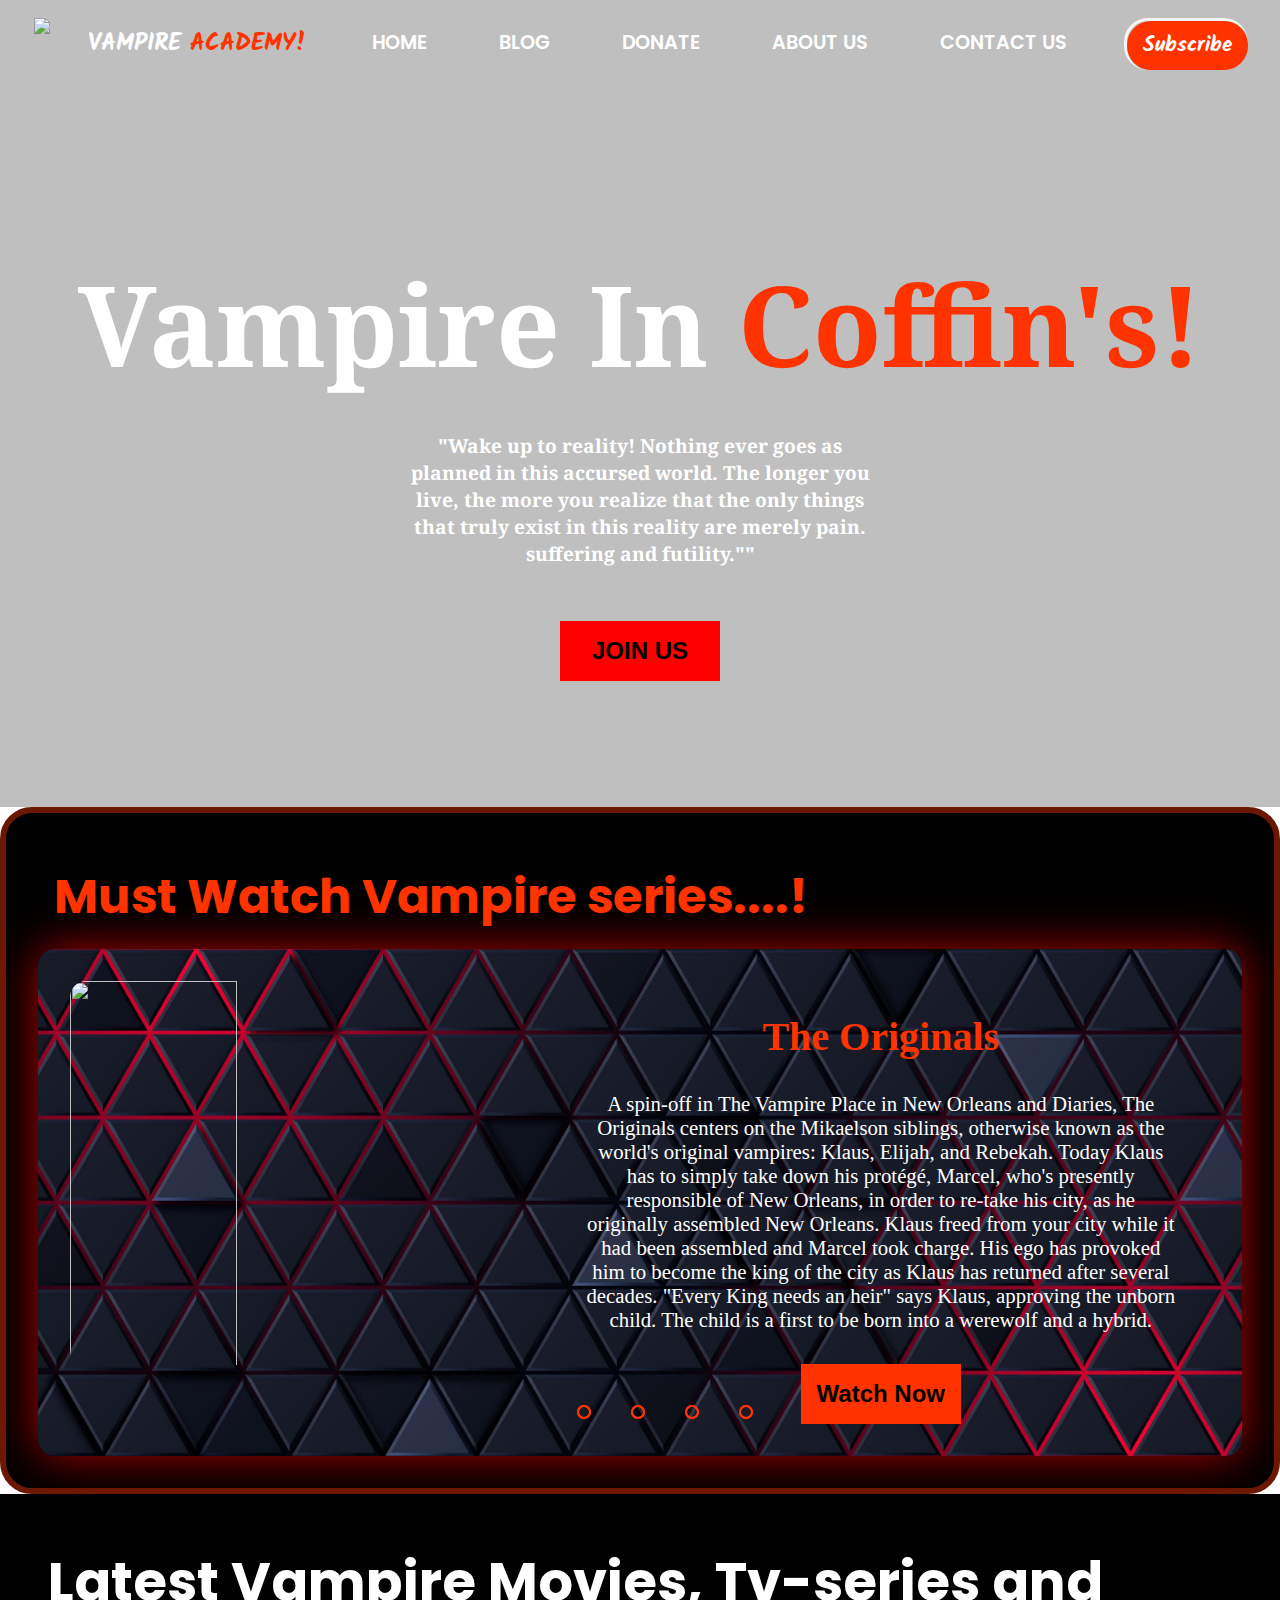
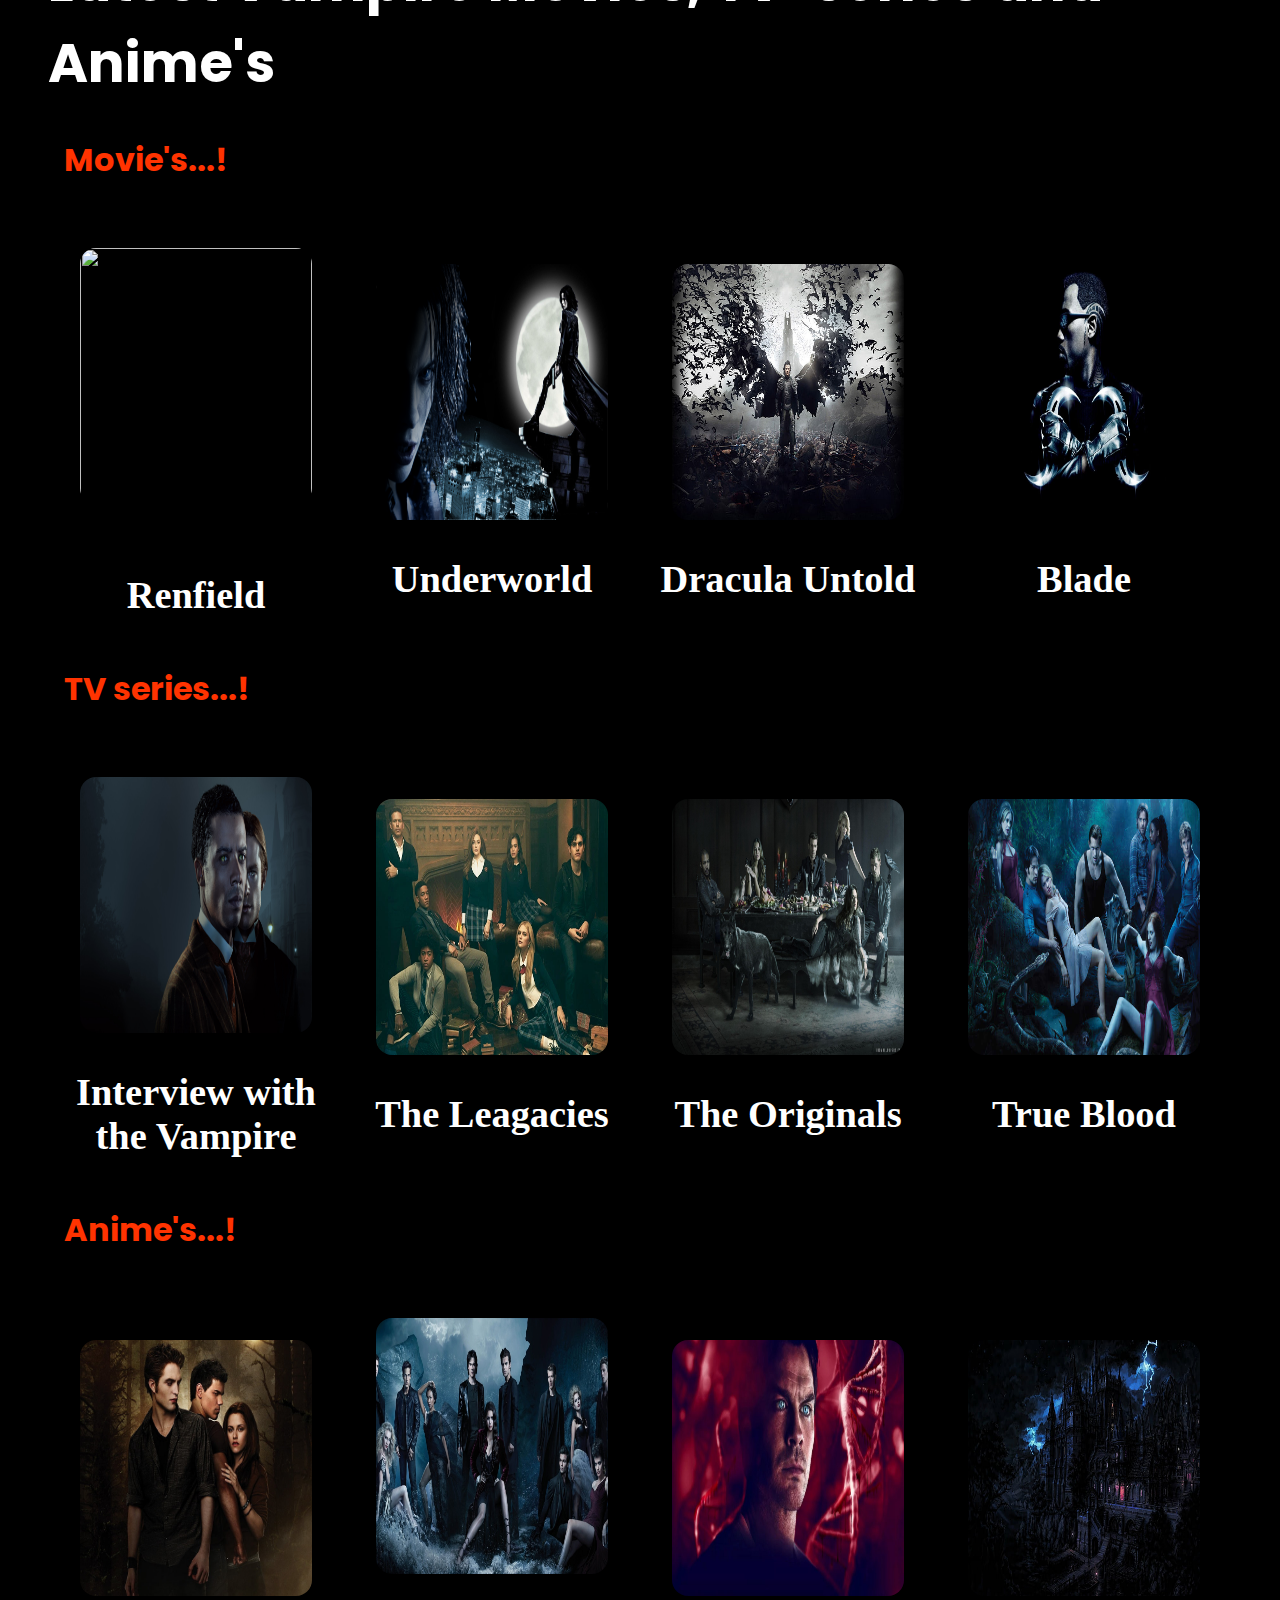
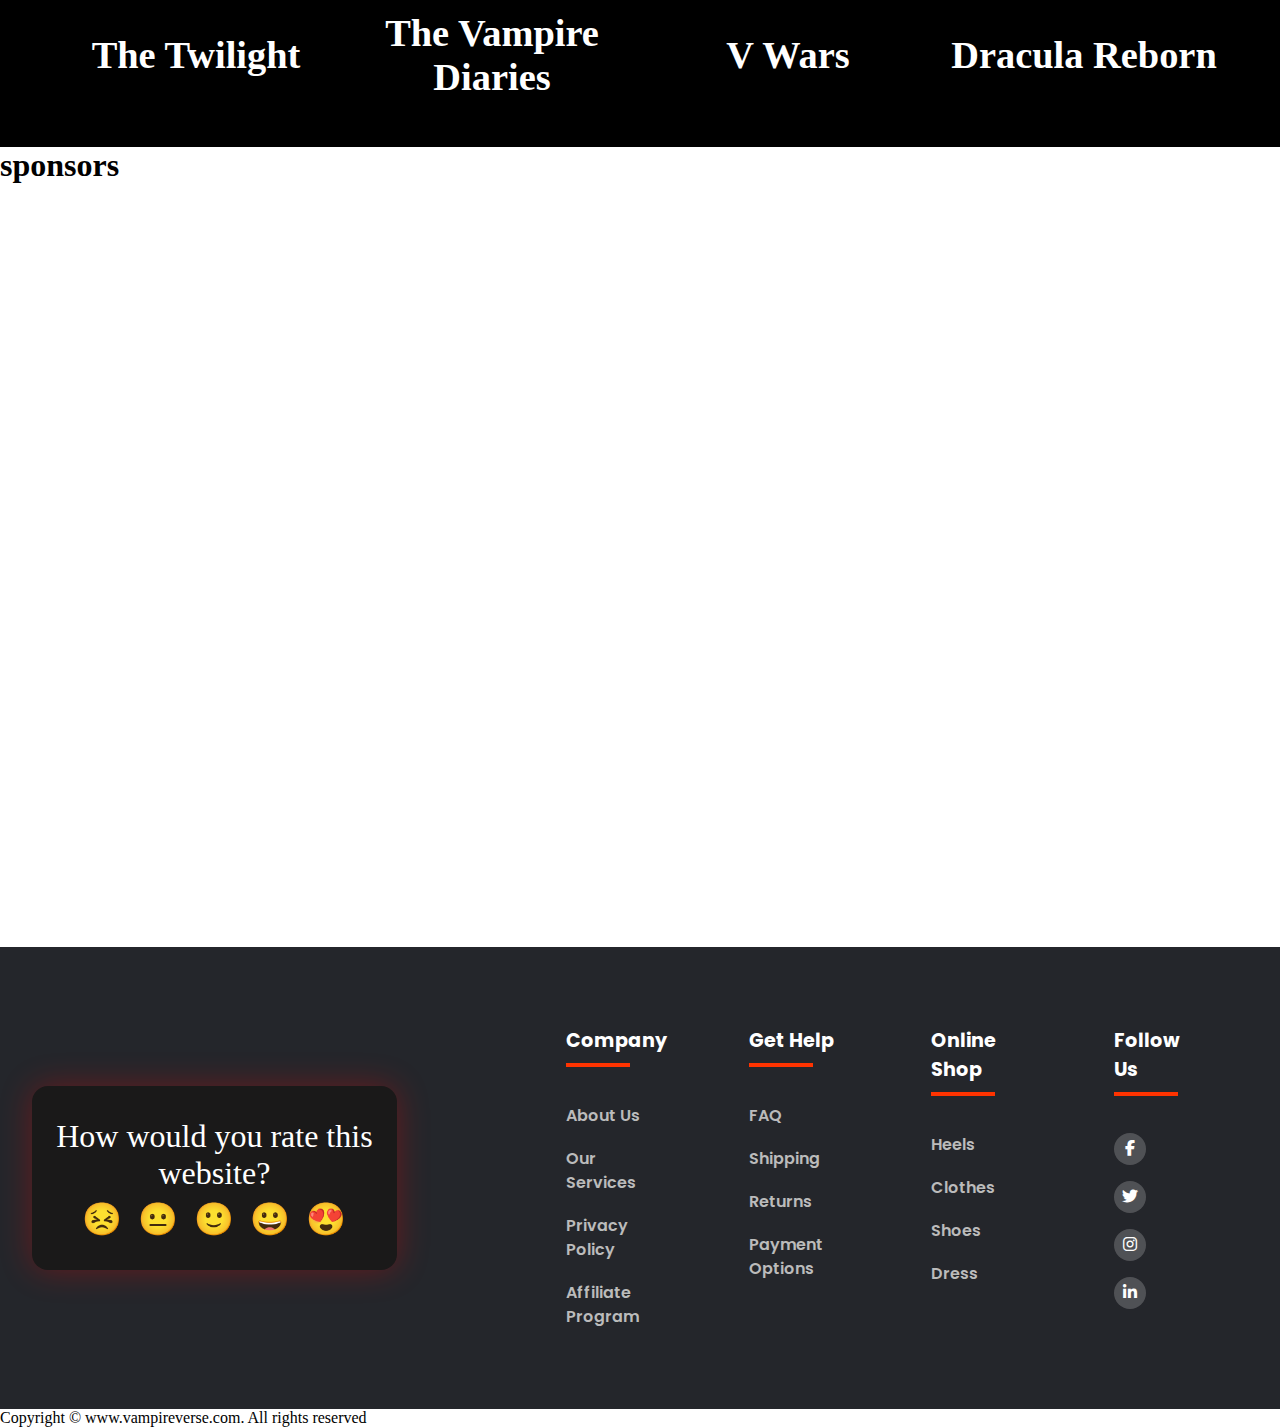
==== commit a40f307a: "adding copy right" ====
--- a/index.html
+++ b/index.html
@@ -5,7 +5,32 @@
     <link rel="stylesheet" type="text/css" href="https://cdnjs.cloudflare.com/ajax/libs/font-awesome/6.4.0/css/all.min.css">
     <link rel="stylesheet" href="css/style.css">
   </head>
-  
+  <style>
+    body
+    {
+        background: url("img/bg0.jpg") no-repeat center center/cover ;
+        /* background: black; */
+        background-attachment: fixed;
+    }
+    .first
+    {
+      
+        background: url('img/bg1.jpg') no-repeat center center/cover;
+        /* background: black; */
+    }
+    .sec
+    {
+        background: url('img/bg2.jpg') no-repeat center center/cover;
+    }
+    .third
+    {
+        background: url('img/bg3.jpg') no-repeat center center/cover;
+    }
+    .fourth
+    {
+        background: url('img/bg4.jpg') no-repeat center center/cover;
+    }
+  </style>
   <body> 
     <nav id="navbar">
       <div class="contain"> <img src="https://static.vecteezy.com/system/resources/previews/003/445/658/original/monster-or-vampire-fangs-teeth-silhouette-free-vector.jpg" alt="">
@@ -179,6 +204,9 @@
         </div>
       </div>
     </footer>
+   <div class="copy">
+     Copyright &copy; www.vampireverse.com. All rights reserved
+    </div>
   </body>
   <script src="java script/index.js"></script>
 </html>
--- a/css/style.css
+++ b/css/style.css
@@ -13,7 +13,7 @@
 }
 body
 {
-    background: url("/img/bg0.jpg") no-repeat center center/cover ;
+    background: url("https://github.com/rajkaushal03/Vampire-Verse/blob/main/img/bg0.jpg?raw=true") no-repeat center center/cover ;
     /* background: black; */
     background-attachment: fixed;
 }
@@ -212,20 +212,20 @@
 .first
 {
    
-    background: url('/img/bg1.jpg') no-repeat center center/cover;
+    background: url('https://github.com/rajkaushal03/Vampire-Verse/blob/main/img/bg1.jpg?raw=true') no-repeat center center/cover;
     /* background: black; */
 }
 .sec
 {
-    background: url('/img/bg2.jpg') no-repeat center center/cover;
+    background: url('https://github.com/rajkaushal03/Vampire-Verse/blob/main/img/bg2.jpg?raw=true') no-repeat center center/cover;
 }
 .third
 {
-    background: url('/img/bg3.jpg') no-repeat center center/cover;
+    background: url('https://github.com/rajkaushal03/Vampire-Verse/blob/main/img/bg3.jpg?raw=true') no-repeat center center/cover;
 }
 .fourth
 {
-    background: url('/img/bg4.jpg') no-repeat center center/cover;
+    background: url('https://github.com/rajkaushal03/Vampire-Verse/blob/main/img/bg4.jpg?raw=true') no-repeat center center/cover;
 }
 .slide img:hover{
     transform: scale(1.03);
@@ -609,4 +609,4 @@
     {
         width: 100%;
     }
-}+}
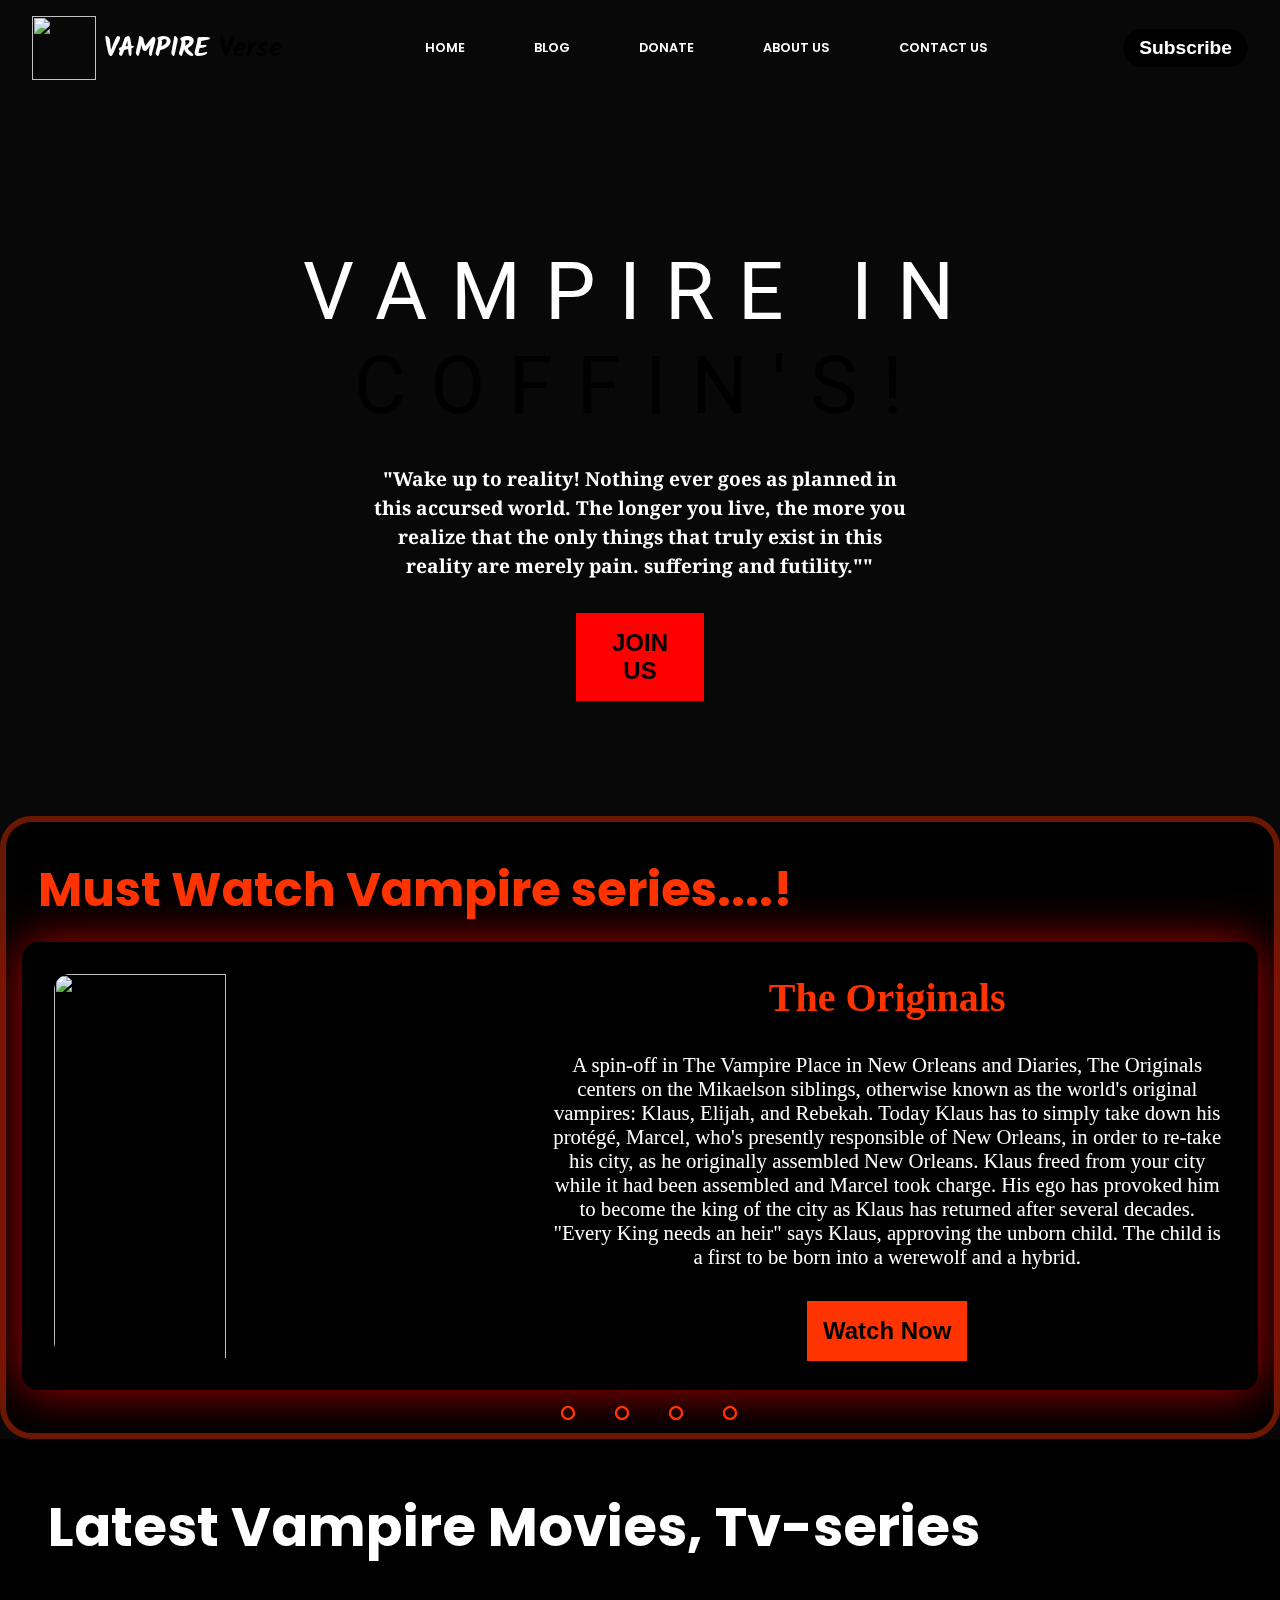
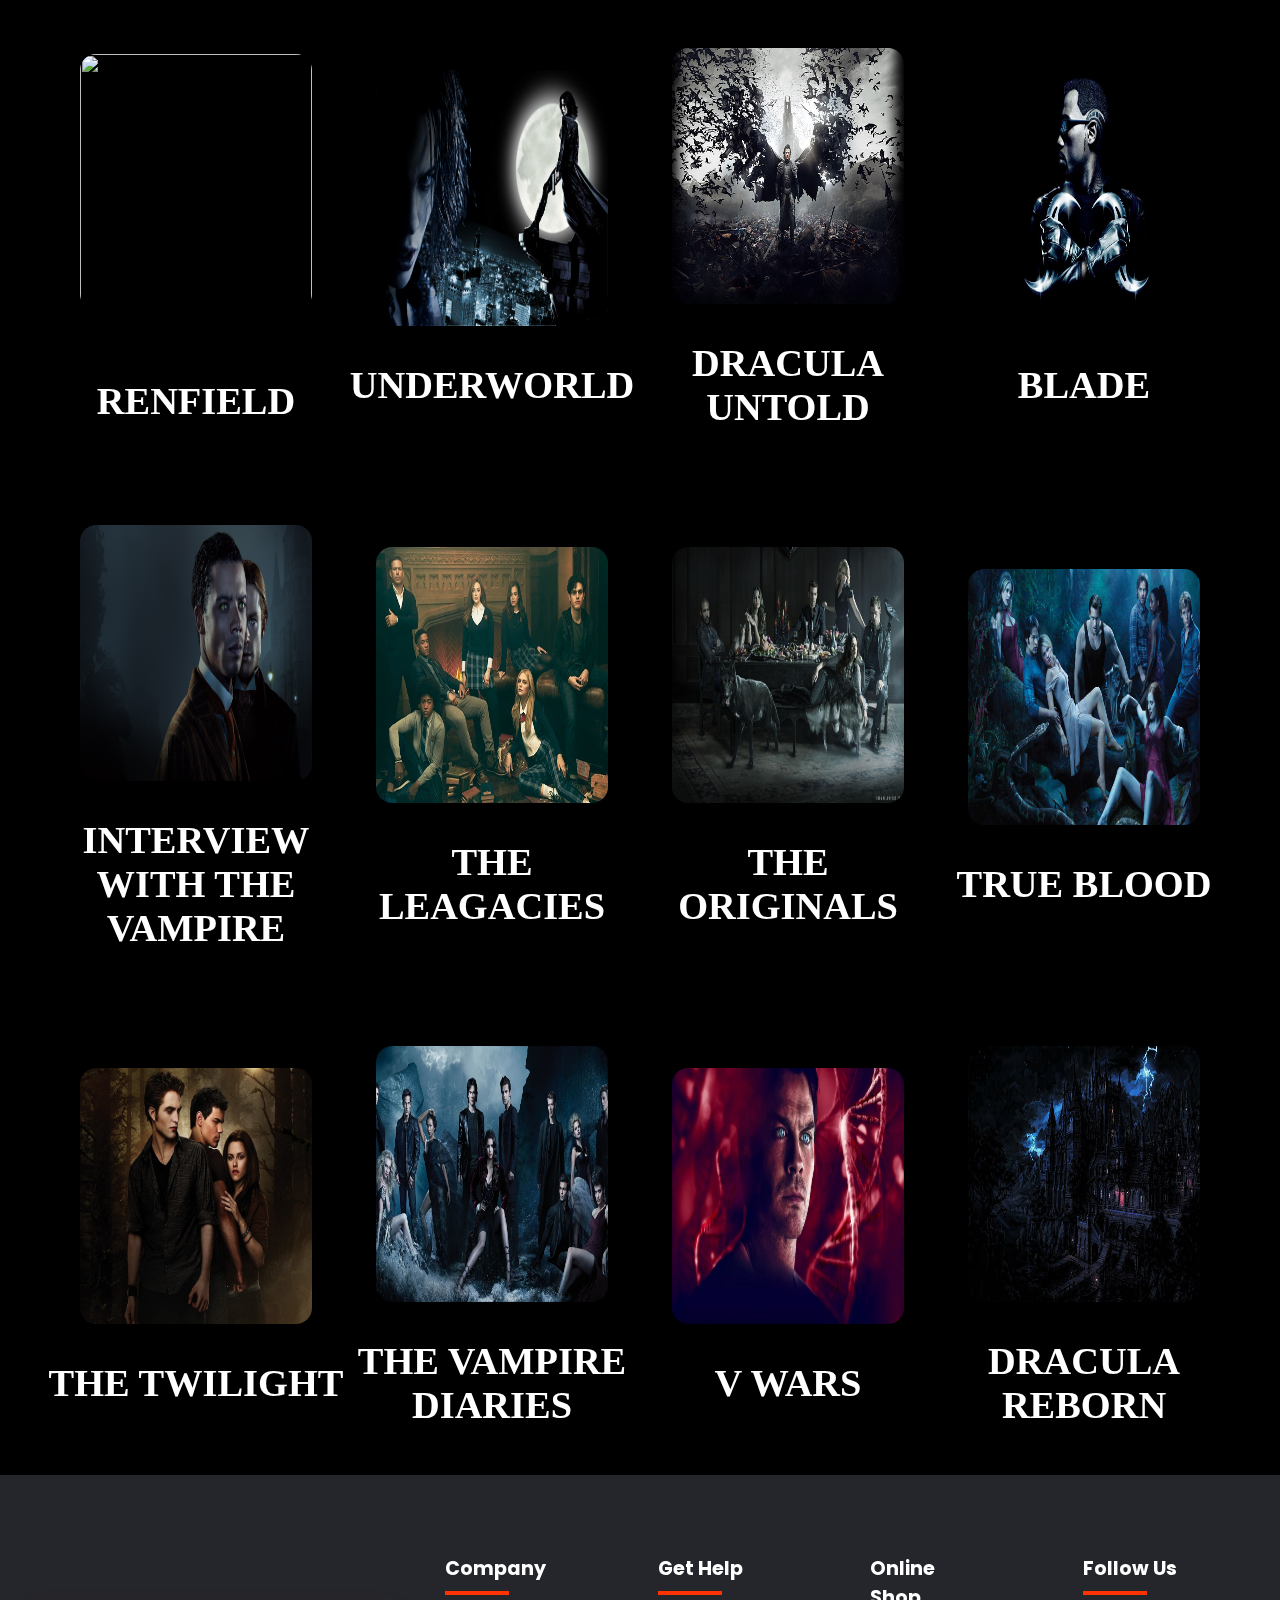
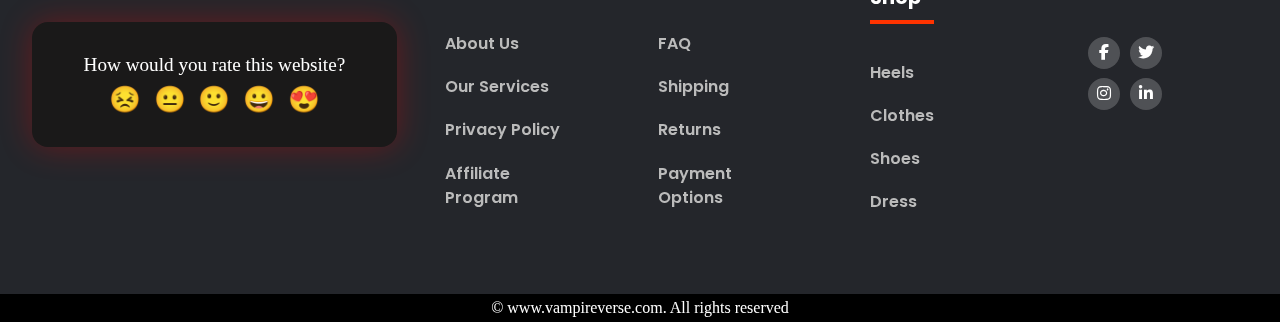
==== commit 3c5d695c: "Update index.html" ====
--- a/index.html
+++ b/index.html
@@ -1,57 +1,35 @@
 <!DOCTYPE html>
-<html> 
-  <head> 
-    <title>Vampire Dance Academy</title>
-    <link rel="stylesheet" type="text/css" href="https://cdnjs.cloudflare.com/ajax/libs/font-awesome/6.4.0/css/all.min.css">
+<html>
+  <head>
+    <title>Vampire-Verse</title>
+    <link rel="stylesheet" type="text/css"
+      href="https://cdnjs.cloudflare.com/ajax/libs/font-awesome/6.4.0/css/all.min.css">
     <link rel="stylesheet" href="css/style.css">
   </head>
-  <style>
-    body
-    {
-        background: url("img/bg0.jpg") no-repeat center center/cover ;
-        /* background: black; */
-        background-attachment: fixed;
-    }
-    .first
-    {
-      
-        background: url('img/bg1.jpg') no-repeat center center/cover;
-        /* background: black; */
-    }
-    .sec
-    {
-        background: url('img/bg2.jpg') no-repeat center center/cover;
-    }
-    .third
-    {
-        background: url('img/bg3.jpg') no-repeat center center/cover;
-    }
-    .fourth
-    {
-        background: url('img/bg4.jpg') no-repeat center center/cover;
-    }
-  </style>
-  <body> 
+  <body>
+<!--     <div class="Blockcontainer"></div> -->
     <nav id="navbar">
-      <div class="contain"> <img src="https://static.vecteezy.com/system/resources/previews/003/445/658/original/monster-or-vampire-fangs-teeth-silhouette-free-vector.jpg" alt="">
+      <div class="contain"> <img
+          src="https://static.vecteezy.com/system/resources/previews/003/445/658/original/monster-or-vampire-fangs-teeth-silhouette-free-vector.jpg"
+          alt>
         <h2 class="logo">
-           VAMPIRE   <span>ACADEMY!</span></h2>
-      </div>
-      <ul> 
-        <li><a href="/">HOME</a></li>
+          VAMPIRE <span>Verse</span></h2>
+      </div>
+      <ul>
+        <li><a href="index.html">HOME</a></li>
         <li><a href="/">BLOG</a></li>
-        <li><a href="/">DONATE</a></li>
-        <li><a href="/">ABOUT US</a></li>
+        <li><a href="donate.html">DONATE</a></li>
+        <li><a href="https://www.linkedin.com/in/swayam-kaushal-789a2b226?utm_source=share&utm_campaign=share_via&utm_content=profile&utm_medium=android_app">ABOUT US</a></li>
         <li><a href="contact.html">CONTACT US</a></li>
       </ul>
       <div class="btn">
         <button type="submit">Subscribe</button>
       </div>
     </nav>
-    <section id="introsec"> 
+    <section id="introsec">
       <div class="small">
         <h1>
-           Vampire In<span> Coffin's!</span></h1>
+          Vampire In<span> Coffin's!</span></h1>
         <h3>"Wake up to reality! Nothing ever goes as planned in this accursed world. The longer you live, the more you realize that the only things that truly exist in this reality are merely pain. suffering and futility.""</h3>
         <div>
           <button type="submit">JOIN US</button>
@@ -59,7 +37,7 @@
       </div>
     </section>
     <section id="extrasec">
-      <div id="sliderhead"> 
+      <div id="sliderhead">
         <h1>Must Watch Vampire series....!</h1>
       </div>
       <div class="slider">
@@ -68,32 +46,75 @@
           <input id="radio2" type="radio" name="radio-btn">
           <input id="radio3" type="radio" name="radio-btn">
           <input id="radio4" type="radio" name="radio-btn">
-          <div class="slide first"><img src="https://raw.githubusercontent.com/rajkaushal03/Vampire-Verse/main/img/1.jpg" alt="">
+          <div class="slide first"><img
+              src="https://raw.githubusercontent.com/rajkaushal03/Vampire-Verse/main/img/1.jpg"
+              alt>
             <div class="head">
               <h1>The Originals </h1>
-              <p>A spin-off in The Vampire Place in New Orleans and Diaries, The Originals centers on the Mikaelson siblings, otherwise known as the world's original vampires: Klaus, Elijah, and Rebekah. Today Klaus has to simply take down his protégé, Marcel, who's presently responsible of New Orleans, in order to re-take his city, as he originally assembled New Orleans. Klaus freed from your city while it had been assembled and Marcel took charge. His ego has provoked him to become the king of the city as Klaus has returned after several decades. "Every King needs an heir" says Klaus, approving the unborn child. The child is a first to be born into a werewolf and a hybrid.</p><a href="https://www1.attacker.tv/tv/the-originals-39451" target="_blank"> 
-                <button type="submit">Watch Now   </button></a>
-            </div>
-          </div>
-          <div class="slide sec"><img src="img/2.jpg" alt="">
+              <p>A spin-off in The Vampire Place in New Orleans and Diaries, The
+                Originals centers on the Mikaelson siblings, otherwise known as
+                the world's original vampires: Klaus, Elijah, and Rebekah. Today
+                Klaus has to simply take down his protégé, Marcel, who's
+                presently responsible of New Orleans, in order to re-take his
+                city, as he originally assembled New Orleans. Klaus freed from
+                your city while it had been assembled and Marcel took charge.
+                His ego has provoked him to become the king of the city as Klaus
+                has returned after several decades. "Every King needs an heir"
+                says Klaus, approving the unborn child. The child is a first to
+                be born into a werewolf and a hybrid.</p><a
+                href="https://www1.attacker.tv/tv/the-originals-39451"
+                target="_blank">
+                <button type="button">Watch Now </button></a>
+            </div>
+          </div>
+          <div class="slide sec"><img src="img/2.jpg" alt>
             <div class="head">
               <h1>The Vampire Diaries</h1>
-              <p>The story of two vampire brothers obsessed with all the exact identical girl, that bears a striking resemblance to the vampire they adored and knew in 1864. Katherine's appearance in Mystic Falls will throw a wrench into the love triangle between Stefan, Elena and Damon, and the other residents of Mystic Falls must choose sides as they fall victim to a new breed of danger. New and unexpected friendships will be forged, allies will become enemies and hearts will be broken. Plus, Stefan and Damon will be forced to face a villain more evil and diabolical than they thought possible.  </p><a href="https://www1.attacker.tv/tv/the-vampire-diaries-39488" target="_blank"> 
-                <button type="submit">Watch Now                            </button></a>
-            </div>
-          </div>
-          <div class="slide third"><img src="img/5.jpg" alt="">
-            <div class="head">
-              <h1>The Legacies  </h1>
-              <p>In a location where young witches, vampires, and werewolves are nurtured to be their best allies regardless of the worst instincts, Klaus Mikaelson's daughter, 17-year-old Hope Mikaelson, Alaric Saltzman's twins, Lizzie and Josie Saltzman, and the others, come of age in to heroes and villains at The Salvatore School for its Young and Gifted.</p><a href="https://www1.attacker.tv/tv/legacies-39525" target="_blank">
-                <button type="submit">Watch Now</button></a>
-            </div>
-          </div>
-          <div class="slide fourth"> <img src="img/3.jpg" alt="">
+              <p>The story of two vampire brothers obsessed with all the exact
+                identical girl, that bears a striking resemblance to the vampire
+                they adored and knew in 1864. Katherine's appearance in Mystic
+                Falls will throw a wrench into the love triangle between Stefan,
+                Elena and Damon, and the other residents of Mystic Falls must
+                choose sides as they fall victim to a new breed of danger. New
+                and unexpected friendships will be forged, allies will become
+                enemies and hearts will be broken. Plus, Stefan and Damon will
+                be forced to face a villain more evil and diabolical than they
+                thought possible. </p><a
+                href="https://www1.attacker.tv/tv/the-vampire-diaries-39488"
+                target="_blank">
+                <button type="button">Watch Now </button></a>
+            </div>
+          </div>
+          <div class="slide third"><img src="img/5.jpg" alt>
+            <div class="head">
+              <h1>The Legacies </h1>
+              <p>In a location where young witches, vampires, and werewolves are
+                nurtured to be their best allies regardless of the worst
+                instincts, Klaus Mikaelson's daughter, 17-year-old Hope
+                Mikaelson, Alaric Saltzman's twins, Lizzie and Josie Saltzman,
+                and the others, come of age in to heroes and villains at The
+                Salvatore School for its Young and Gifted.</p><a
+                href="https://www1.attacker.tv/tv/legacies-39525"
+                target="_blank">
+                <button type="button">Watch Now</button></a>
+            </div>
+          </div>
+          <div class="slide fourth"> <img src="img/3.jpg" alt>
             <div class="head">
               <h1>Twilight</h1>
-              <p>LWhen Bella Swan proceeds to a little town at the Pacific Northwest to live with her dad, she meets with a mysterious classmate who shows himself for considered a 108-year-old vampire, the Edward Cullen. Despite the perennial warnings of Edward, Bella can not help but adore him, a move that endangers her own life after having a coven of blood suckers make an effort to challenge that the Cullen clan.ubsequent to Renesmee's arrival, the Cullens amass additional vampire clans in order to safeguard the child from a false allegation that places your family in the front of this Volturi.</p><a href="https://www1.attacker.tv/movie/twilight-19719" target="_blank"> 
-                <button type="submit">Watch Now</button></a>
+              <p>LWhen Bella Swan proceeds to a little town at the Pacific
+                Northwest to live with her dad, she meets with a mysterious
+                classmate who shows himself for considered a 108-year-old
+                vampire, the Edward Cullen. Despite the perennial warnings of
+                Edward, Bella can not help but adore him, a move that endangers
+                her own life after having a coven of blood suckers make an
+                effort to challenge that the Cullen clan.ubsequent to Renesmee's
+                arrival, the Cullens amass additional vampire clans in order to
+                safeguard the child from a false allegation that places your
+                family in the front of this Volturi.</p><a
+                href="https://www1.attacker.tv/movie/twilight-19719"
+                target="_blank">
+                <button type="button">Watch Now</button></a>
             </div>
           </div>
           <div class="navigation-auto">
@@ -111,50 +132,65 @@
         </div>
       </div>
     </section>
-    <section id="typesec"> 
+    <section id="typesec">
       <div class="box">
         <div class="heading">
-          <h1>Latest Vampire Movies, Tv-series and Anime's</h1>
-        </div>
-        <h1 class="tt"> Movie's...!</h1>
+          <h1>Latest Vampire Movies, Tv-series</h1>
+        </div>
         <div class="row">
-          <div class="card"><a href="https://www1.attacker.tv/movie/renfield-95812" target="_blank"> <img src="img/renfield.jpg" alt="">
+          <div class="card"><a
+              href="https://www1.attacker.tv/movie/renfield-95812"
+              target="_blank"> <img src="img/renfield.jpg" alt>
               <h1>Renfield</h1></a></div>
-          <div class="card"><a href="https://www1.attacker.tv/movie/underworld-19198" target="_blank"> <img src="img/underworld evolution.jpg" alt="">
+          <div class="card"><a
+              href="https://www1.attacker.tv/movie/underworld-19198"
+              target="_blank"> <img src="img/underworld evolution.jpg" alt>
               <h1>Underworld </h1></a></div>
-          <div class="card"><a href="https://www1.attacker.tv/movie/dracula-untold-19757" target="_blank"> <img src="img/dracula untold.jpg" alt="">
+          <div class="card"><a
+              href="https://www1.attacker.tv/movie/dracula-untold-19757"
+              target="_blank"> <img src="img/dracula untold.jpg" alt>
               <h1>Dracula Untold </h1></a></div>
-          <div class="card"><a href="https://www1.attacker.tv/movie/blade-18932" target="_blank"> <img src="img/blade.jpg" alt="">
+          <div class="card"><a href="https://www1.attacker.tv/movie/blade-18932"
+              target="_blank"> <img src="img/blade.jpg" alt>
               <h1>Blade</h1></a></div>
         </div>
-        <h1 class="tt">TV series...!</h1>
         <div class="row">
-          <div class="card"><a href="https://www1.attacker.tv/tv/interview-with-the-vampire-88651" target="_blank"> <img src="img/Interview with the Vampire.jpg" alt="">
+          <div class="card"><a
+              href="https://www1.attacker.tv/tv/interview-with-the-vampire-88651"
+              target="_blank"> <img src="img/Interview with the Vampire.jpg" alt>
               <h1>Interview with the Vampire</h1></a></div>
-          <div class="card"><a href="https://www1.attacker.tv/tv/legacies-39525" target="_blank"> <img src="img/5.jpg" alt="">
+          <div class="card"><a href="https://www1.attacker.tv/tv/legacies-39525"
+              target="_blank"> <img src="img/5.jpg" alt>
               <h1>The Leagacies</h1></a></div>
-          <div class="card"><a href="https://www1.attacker.tv/tv/the-originals-39451" target="_blank"> <img src="img/the originals.jpg" alt="">
+          <div class="card"><a
+              href="https://www1.attacker.tv/tv/the-originals-39451"
+              target="_blank"> <img src="img/the originals.jpg" alt>
               <h1>The Originals</h1></a></div>
-          <div class="card"><a href="https://www1.attacker.tv/tv/true-blood-39282" target="_blank"> <img src="img/true blood.jpg" alt="">
+          <div class="card"><a
+              href="https://www1.attacker.tv/tv/true-blood-39282"
+              target="_blank"> <img src="img/true blood.jpg" alt>
               <h1>True Blood</h1></a></div>
         </div>
-        <h1 class="tt">Anime's...!</h1>
         <div class="row">
-          <div class="card"><a href="https://www1.attacker.tv/movie/twilight-19719" target="_blank"> <img src="img/twilight.jpg" alt="">
+          <div class="card"><a
+              href="https://www1.attacker.tv/movie/twilight-19719"
+              target="_blank"> <img src="img/twilight.jpg" alt>
               <h1>The Twilight</h1></a></div>
-          <div class="card"><a href="https://www1.attacker.tv/tv/the-vampire-diaries-39488" target="_blank"> <img src="img/tvd.jpg" alt="">
+          <div class="card"><a
+              href="https://www1.attacker.tv/tv/the-vampire-diaries-39488"
+              target="_blank"> <img src="img/tvd.jpg" alt>
               <h1>The Vampire Diaries </h1></a></div>
-          <div class="card"><a href="https://www1.attacker.tv/tv/vwars-21904" target="_blank"> <img src="img/v wars.jpg" alt="">
+          <div class="card"><a href="https://www1.attacker.tv/tv/vwars-21904"
+              target="_blank"> <img src="img/v wars.jpg" alt>
               <h1>V Wars</h1></a></div>
-          <div class="card"><a href="https://www1.attacker.tv/movie/dracula-reborn-57724" target="_blank"> <img src="img/dracula reborn.jpg" alt="">
+          <div class="card"><a
+              href="https://www1.attacker.tv/movie/dracula-reborn-57724"
+              target="_blank"> <img src="img/dracula reborn.jpg" alt>
               <h1>Dracula Reborn</h1></a></div>
         </div>
       </div>
     </section>
-    <section id="sponsor"> 
-      <h1>sponsors</h1>
-    </section>
-    <footer id="footer"> 
+    <footer id="footer">
       <div class="container">
         <div class="wrapper">
           <p class="text">How would you rate this website?</p>
@@ -163,14 +199,16 @@
             <div>😐</div>
             <div>🙂</div>
             <div>😀</div>
-            <div>😍  </div>
-          </div>
-        </div>
-        <textarea class="textarea" name="" cols="30" rows="4" placeholder="Write your suggestion to improve this website!"></textarea><a class="btn1" href="/">Send</a>
+            <div>😍 </div>
+          </div>
+        </div>
+        <textarea class="textarea" name cols="30" rows="4"
+          placeholder="Write your suggestion to improve this website!"></textarea><a
+          class="btn1" href="/">Send</a>
       </div>
       <div class="promo">
         <div class="raw">
-          <div class="footer-col"> 
+          <div class="footer-col">
             <h3>company</h3>
             <ul>
               <li><a href="/aboutus">about us</a></li>
@@ -179,34 +217,39 @@
               <li><a href="/">affiliate program</a></li>
             </ul>
           </div>
-          <div class="footer-col"> 
+          <div class="footer-col">
             <h3>get help</h3>
             <ul>
-              <li><a href="/">FAQ</a></li>
-              <li><a href="/">shipping</a></li>
-              <li><a href="/">returns</a></li>
-              <li><a href="/">payment options</a></li>
+              <li><a href="https://rajkaushal03.github.io/Vampire-Verse/">FAQ</a></li>
+              <li><a href="https://rajkaushal03.github.io/Vampire-Verse/">shipping</a></li>
+              <li><a href="https://rajkaushal03.github.io/Vampire-Verse/">returns</a></li>
+              <li><a href="https://rajkaushal03.github.io/Vampire-Verse/">payment
+                  options</a></li>
             </ul>
           </div>
-          <div class="footer-col"> 
+          <div class="footer-col">
             <h3>online shop</h3>
             <ul>
-              <li><a href="/">Heels</a></li>
-              <li><a href="/">clothes</a></li>
-              <li><a href="/">shoes</a></li>
-              <li><a href="/">dress</a></li>
+              <li><a href="https://rajkaushal03.github.io/Vampire-Verse/">Heels</a></li>
+              <li><a href="https://rajkaushal03.github.io/Vampire-Verse/">clothes</a></li>
+              <li><a href="https://rajkaushal03.github.io/Vampire-Verse/">shoes</a></li>
+              <li><a href="https://rajkaushal03.github.io/Vampire-Verse/">dress</a></li>
             </ul>
           </div>
-          <div class="footer-col"> 
+          <div class="footer-col">
             <h3>follow us</h3>
-            <div class="social-links"><a href="/"><i class="fab fa-facebook-f"></i></a><a href="/"><i class="fab fa-twitter"></i></a><a href="/"><i class="fab fa-instagram"></i></a><a href="/"><i class="fab fa-linkedin-in"></i></a></div>
+            <div class="social-links"><a href="/"><i class="fab fa-facebook-f"></i></a><a
+                href="/"><i class="fab fa-twitter"></i></a><a href="/"><i
+                  class="fab fa-instagram"></i></a><a href="/"><i
+                  class="fab fa-linkedin-in"></i></a></div>
           </div>
         </div>
       </div>
     </footer>
-   <div class="copy">
-     Copyright &copy; www.vampireverse.com. All rights reserved
+    <div class="copy">
+      <Copyright>&copy; www.vampireverse.com. All rights reserved</Copyright>
     </div>
+    <script src="java script/index.js"></script>
+    <script src="java script/animegit.js"></script>
   </body>
-  <script src="java script/index.js"></script>
-</html>
+<html>
--- a/css/style.css
+++ b/css/style.css
@@ -4,6 +4,7 @@
 @import url('https://fonts.googleapis.com/css2?family=Lobster&family=Noto+Serif:ital,wght@1,700&family=Poppins:wght@100&display=swap');
 @import url('https://fonts.googleapis.com/css2?family=Kalam&family=Lobster&family=Noto+Serif:ital,wght@1,700&family=Poppins:wght@100&display=swap');
 @import url('https://fonts.googleapis.com/css2?family=Josefin+Sans:wght@100;500&family=Poppins:wght@600&display=swap');
+@import url('https://fonts.googleapis.com/css2?family=Josefin+Sans:wght@100;500&family=Poppins:wght@600&family=Roboto:ital,wght@0,100;0,300;0,400;0,500;0,700;0,900;1,100;1,300;1,400;1,500;1,700;1,900&display=swap');
 
 *
 {
@@ -13,8 +14,8 @@
 }
 body
 {
-    background: url("https://github.com/rajkaushal03/Vampire-Verse/blob/main/img/bg0.jpg?raw=true") no-repeat center center/cover ;
-    /* background: black; */
+    /* background: url("/static/img/bg0.jpg") no-repeat center center/cover ; */
+    background: #080808;;
     background-attachment: fixed;
 }
 #navbar
@@ -23,32 +24,35 @@
     display: flex;
     align-items: center;
     justify-content: space-between;
-    font-size: 1.2rem;
+    font-size: 1vw;
     font-family: 'Kalam', cursive;
     /* font-family:'HELLO DENVER DISPLAY REGULAR'; */
-    background-color: rgba(0, 0, 0, 0.25);
+    /* background-color: rgba(0, 0, 0, 0.25); */
     padding:1rem 2rem;
 }
 .contain
 {
     display: flex;
+    align-items: center;
+    justify-content: center;
 }
 #navbar img
 {
     cursor: pointer;
-    height: 3rem;
-    width: 3rem;
+    height: 4rem;
+    width: 4rem;
+    mix-blend-mode: screen;
 }
 .logo
 {
     cursor: pointer;
     padding: 0.5rem;
     color:white;
-    font-size: 1.5rem;
+    font-size: 1.7rem;
 }
 span
 {
-    color:#FF3300;
+    color:black;
 }
 
 #navbar li{
@@ -71,32 +75,30 @@
 }
 #navbar button{
     border:none;
-    font-family: 'Kalam', cursive;
-    border-radius: 1.5rem;
-    background: #FF3300;
+    /* font-family: 'Kalam', cursive; */
+    border-radius: 1.5rem;  
+    background: black;
     color:white;
-    font-weight: bold;
-    font-size: 1.3rem;
+    font-weight: bold;   
+    font-size: 1.2rem;
     transition: all 0.4s ease;
     padding: 0.5rem 1rem;
 }
 #navbar button:hover{
-    transform:rotate(360deg);
-    background-color: red;
+    transform:scale(1.1);
+    background-color: white;
     color: black;
     cursor: pointer;
 }
 .btn
 {
-    border-top: 0.2rem solid whitesmoke;
-    border-left: 0.2rem solid whitesmoke;
+    
     border-radius: 1.5rem;
     transition: all 0.2s ease;
 }
 .btn:hover
 {
-    border-top: 0rem solid white;
-    border-left: 0rem solid white;
+    
     border-radius: 0rem;
 }
 /* introduction section */
@@ -107,7 +109,7 @@
     align-items: top;
     font-weight: bold;
     height: 45rem;
-    background-color: rgba(0, 0, 0, 0.25);
+    /* background-color: rgba(0, 0, 0, 0.25); */
 }
 
 #introsec  div.small{
@@ -123,16 +125,22 @@
     font-size: 3.5rem;
     padding: 5px;
 }
-
+/* wake up to reality para  */
 #introsec  h3{
     font-size: 1.2rem;
-    width: 45%;
+    width: 50%;
+    line-height: 1.5;
     padding: 2rem;
 }
-
-
-
-
+#introsec h1
+{
+    font-family: 'Roboto', sans-serif;
+    font-size: 5rem;
+    letter-spacing: 0.3em;
+    font-weight: 400;
+    text-transform: uppercase;
+}
+/* join us button */
 #introsec button{
     border:none;
     /* font-family:'Segoe UI', Tahoma, Geneva, Verdana, sans-serif; */
@@ -141,7 +149,7 @@
     background: red;
     color: black;
     transition: all 0.4s ease;
-    width: 10rem;
+    width: 10vw;
     padding: 1rem 1rem;
 }
 #introsec button:hover{
@@ -159,7 +167,7 @@
     /* display: flex;
     justify-content: center;
     align-items: center; */
-    padding:2rem;
+    padding:1rem;
     border:0.4rem solid #6b1803;
     border-radius: 2rem;
     /* height: 42rem; */
@@ -187,6 +195,7 @@
     height: 30rem;
     height: 100%;
     /* padding-top: -1rem; */
+    margin-bottom: 1.7rem;
     overflow: hidden;
 }
 /* each slides */
@@ -212,20 +221,20 @@
 .first
 {
    
-    background: url('https://github.com/rajkaushal03/Vampire-Verse/blob/main/img/bg1.jpg?raw=true') no-repeat center center/cover;
+    background: url('/static/img/bg1.jpg') no-repeat center center/cover;
     /* background: black; */
 }
 .sec
 {
-    background: url('https://github.com/rajkaushal03/Vampire-Verse/blob/main/img/bg2.jpg?raw=true') no-repeat center center/cover;
+    background: url('/static/img/bg2.jpg') no-repeat center center/cover;
 }
 .third
 {
-    background: url('https://github.com/rajkaushal03/Vampire-Verse/blob/main/img/bg3.jpg?raw=true') no-repeat center center/cover;
+    background: url('/static/img/bg3.jpg') no-repeat center center/cover;
 }
 .fourth
 {
-    background: url('https://github.com/rajkaushal03/Vampire-Verse/blob/main/img/bg4.jpg?raw=true') no-repeat center center/cover;
+    background: url('/static/img/bg4.jpg') no-repeat center center/cover;
 }
 .slide img:hover{
     transform: scale(1.03);
@@ -241,7 +250,7 @@
 {
     display: flex;
     justify-content: top;
-    padding: 2rem;
+    /* padding: 1rem; */
     width: 60%;
     text-align: center;
     align-items: center;
@@ -280,7 +289,7 @@
 .navigation-manual{
     position: absolute;
     width: 98%;
-    margin-top: 28.5rem;
+    margin-top: 29rem;
     display: flex;
     justify-content: center;
 }
@@ -316,7 +325,7 @@
 .navigation-auto{
     position: absolute;
     width: 98%;
-    margin-top: 28.5rem;
+    margin-top: 29rem;
     display: flex;
     justify-content: center;
 }
@@ -373,13 +382,12 @@
     justify-content: space-around;
     align-items: center;
     text-align: center;
-    flex-direction: row;
+    /* flex-direction: row; */
     padding: 2rem;
 }
 /* dance style and type */
 .card
-{
-    
+{   
     height: 30%;
     width: 100%;
 }
@@ -388,13 +396,13 @@
     text-decoration: none;
     color: white;
     font-size: 1.2rem;
-    transition: all 1s ease;
+    transition: all 0.5s ease;
+    text-transform: uppercase;
 }
 .card a:hover
 {
-    color:#FF3300;
+    color:black;
     font-size: 1.2rem;
-    text-transform: uppercase;
     font-family:'poppin';
 }
 /* dance style images */
@@ -416,10 +424,7 @@
     color: #FF3300;
     padding:1rem 0rem 0rem 3rem;
 }
-#sponsor
-{
-    height:50rem;
-}
+
 /* last footer section */
 #footer{
     background-color: #24262b;
@@ -433,7 +438,7 @@
 .container
 {
     width: 30%;
-    height:100%;
+    
     background-color:  rgb(26, 25, 25);
     border-radius: 1rem;
     box-shadow: 0 0 2rem rgba(255, 0, 0,0.3);
@@ -443,32 +448,33 @@
 .wrapper
 {
     margin:2rem 0 ;
+    
 }
 .text
 {
     margin-bottom: 0.5rem;
-    font-size: 2em;
+    font-size: 1.5vw;
     color:white;
     text-align: center;
 }
 .emoji
 {
-    font-size: 2rem;
+    font-size: 2vw;
     display: flex;
     justify-content: center;
 }
 .emoji>div:not(:first-child)
 {
-    margin-left: 1rem;
+    margin-left: 1vw;
 }
 .emoji>div
 {
     cursor: pointer;
-    transition:transform 0.2s ease-in;
+    transition:transform 0.5s ease-in;
 }
 .emoji>div:hover
 {
-    transform: scale(1.4);
+    transform:scale(1.3);
 }
 .textarea
 {
@@ -513,7 +519,7 @@
 {
     line-height: 1.5;
     font-family: 'Poppins', sans-serif;
-    width: 60%;
+    width: 70%;
 }
 #footer  ul{
     list-style: none;
@@ -575,12 +581,12 @@
 }
 .footer-col .social-links a
 {
-    display: block;
+    display: inline-block;
     height:2rem;
     width: 2rem;
     background-color: rgba(255, 255, 255, 0.2);
-    margin:0 1rem 1rem 0;
-    text-align: center;
+    margin: 0.3rem;
+    text-align: center; 
     line-height: 2rem;
     border-radius: 50%;
     color:#ffffff;
@@ -610,3 +616,96 @@
         width: 100%;
     }
 }
+.copy
+{
+    display: flex;
+    justify-content: center;
+    align-items: center;
+    color: white;
+    background:black;
+    padding: 0.3rem;
+}
+@media(max-width:991px)
+{
+    #navbar img
+    {
+        height: 2rem;
+        width: 2rem;
+    }
+    .logo,#sliderhead,.heading
+    {
+        font-size: 1.2rem;
+    }
+
+    #navbar button
+    {
+        font-size: 0.9rem;
+        padding: 0.4rem 0.6rem;
+    }
+    #introsec div.small {
+        font-size: 2rem;
+    }
+    #introsec  h3,.card a{
+        font-size: 1rem;
+    }
+    #introsec button,.head button
+    {
+        font-size: 1rem;
+        padding:0.6rem 0.5rem;
+    }
+    #introsec
+    {
+        height: 35rem;
+    }
+    .slider,.slides
+    {
+        height: 25rem;
+    }
+    .slide img 
+    {
+        height: 25rem;
+        width: 50%;
+    }
+    .head h1
+    {
+        font-size: 2rem;
+        padding-top: 1rem;
+    }
+    .head p
+    {
+        font-size: 1rem;
+        padding: 1rem;
+        padding-bottom: 1rem;   
+    }
+    .navigation-manual,.navigation-auto
+    {
+        margin-top: 26rem;
+    }
+    
+}
+
+
+
+/* 
+*Background 
+ */
+
+ .Blockcontainer
+{
+    position: absolute; 
+    position: fixed;
+    width: 100%;
+    height: 100%;
+    display: flex;
+    justify-content: center;
+    align-items: center;
+    z-index: -100;
+}
+.block
+{
+    position: absolute;
+    width: 50px;
+    height: 100px;
+    background: #e80202;
+    box-shadow: 10px 10px 50px rgba(0,0,0,0.2);
+}
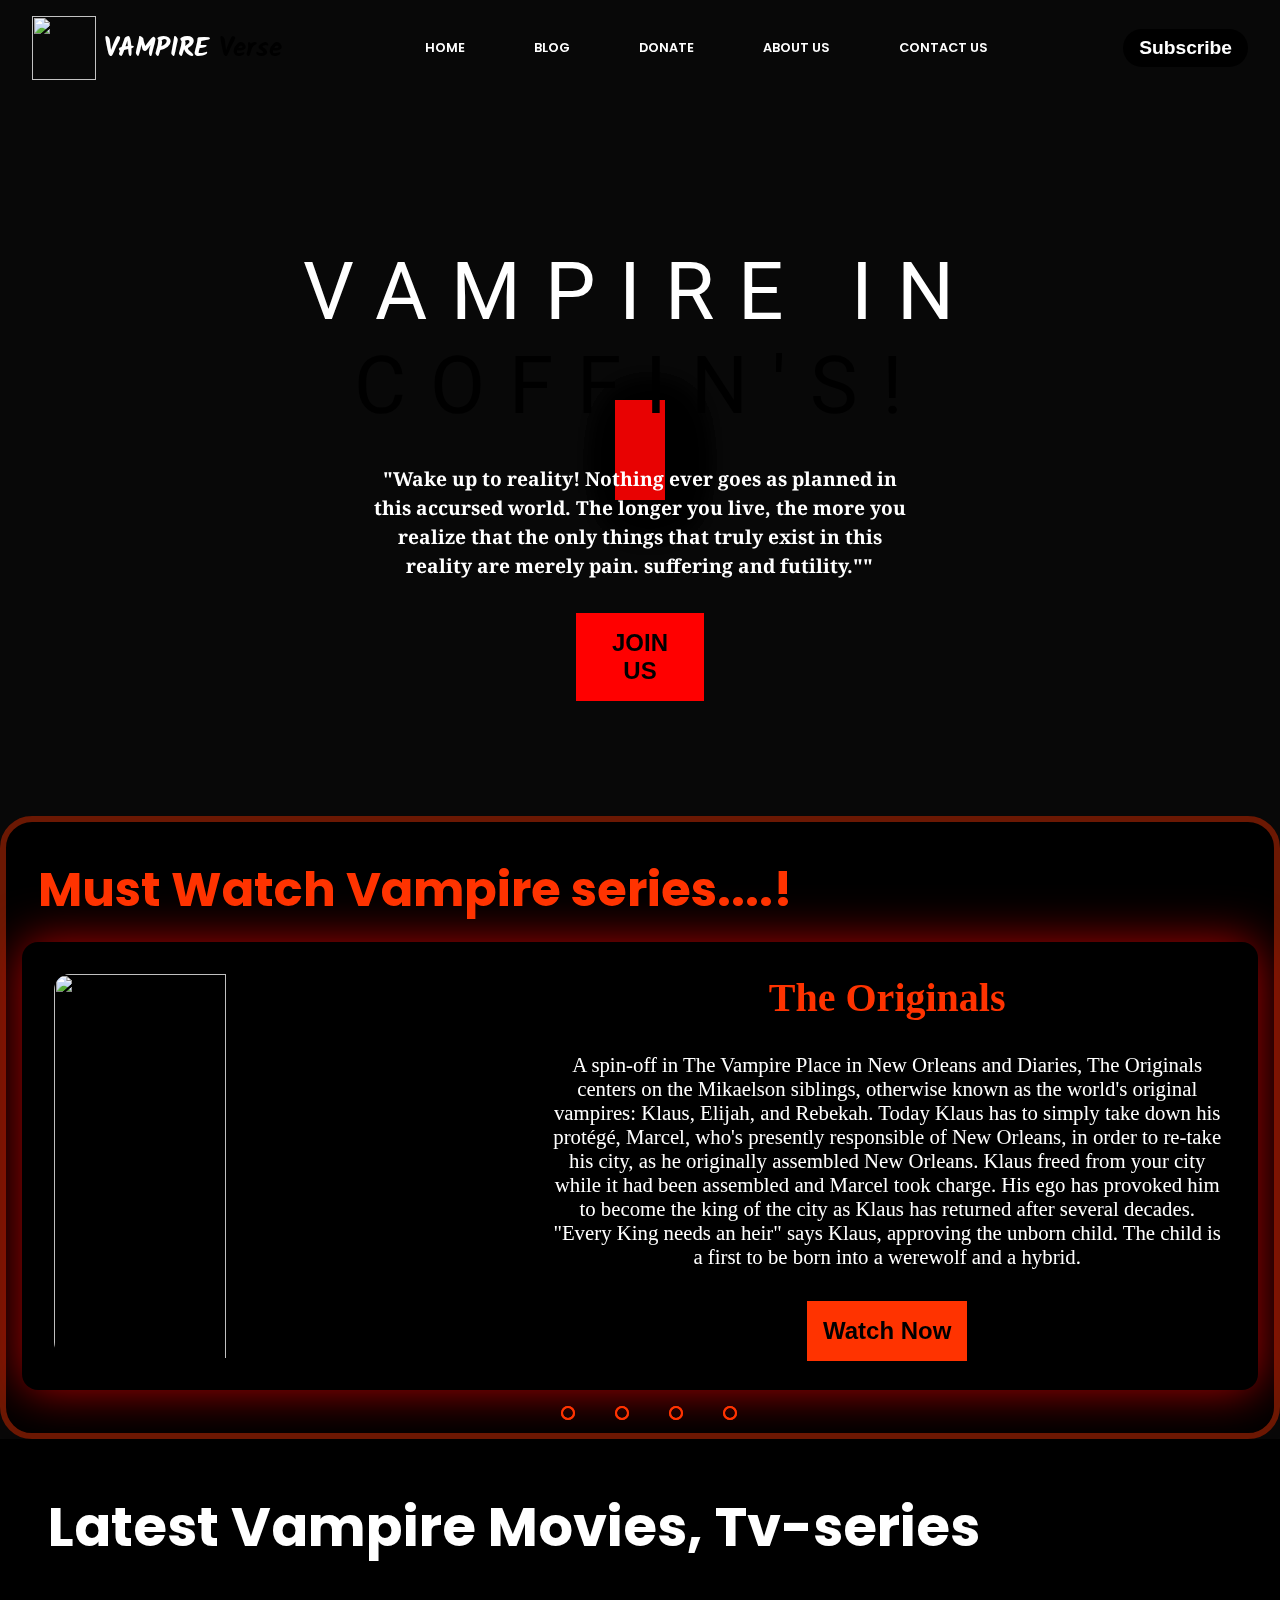
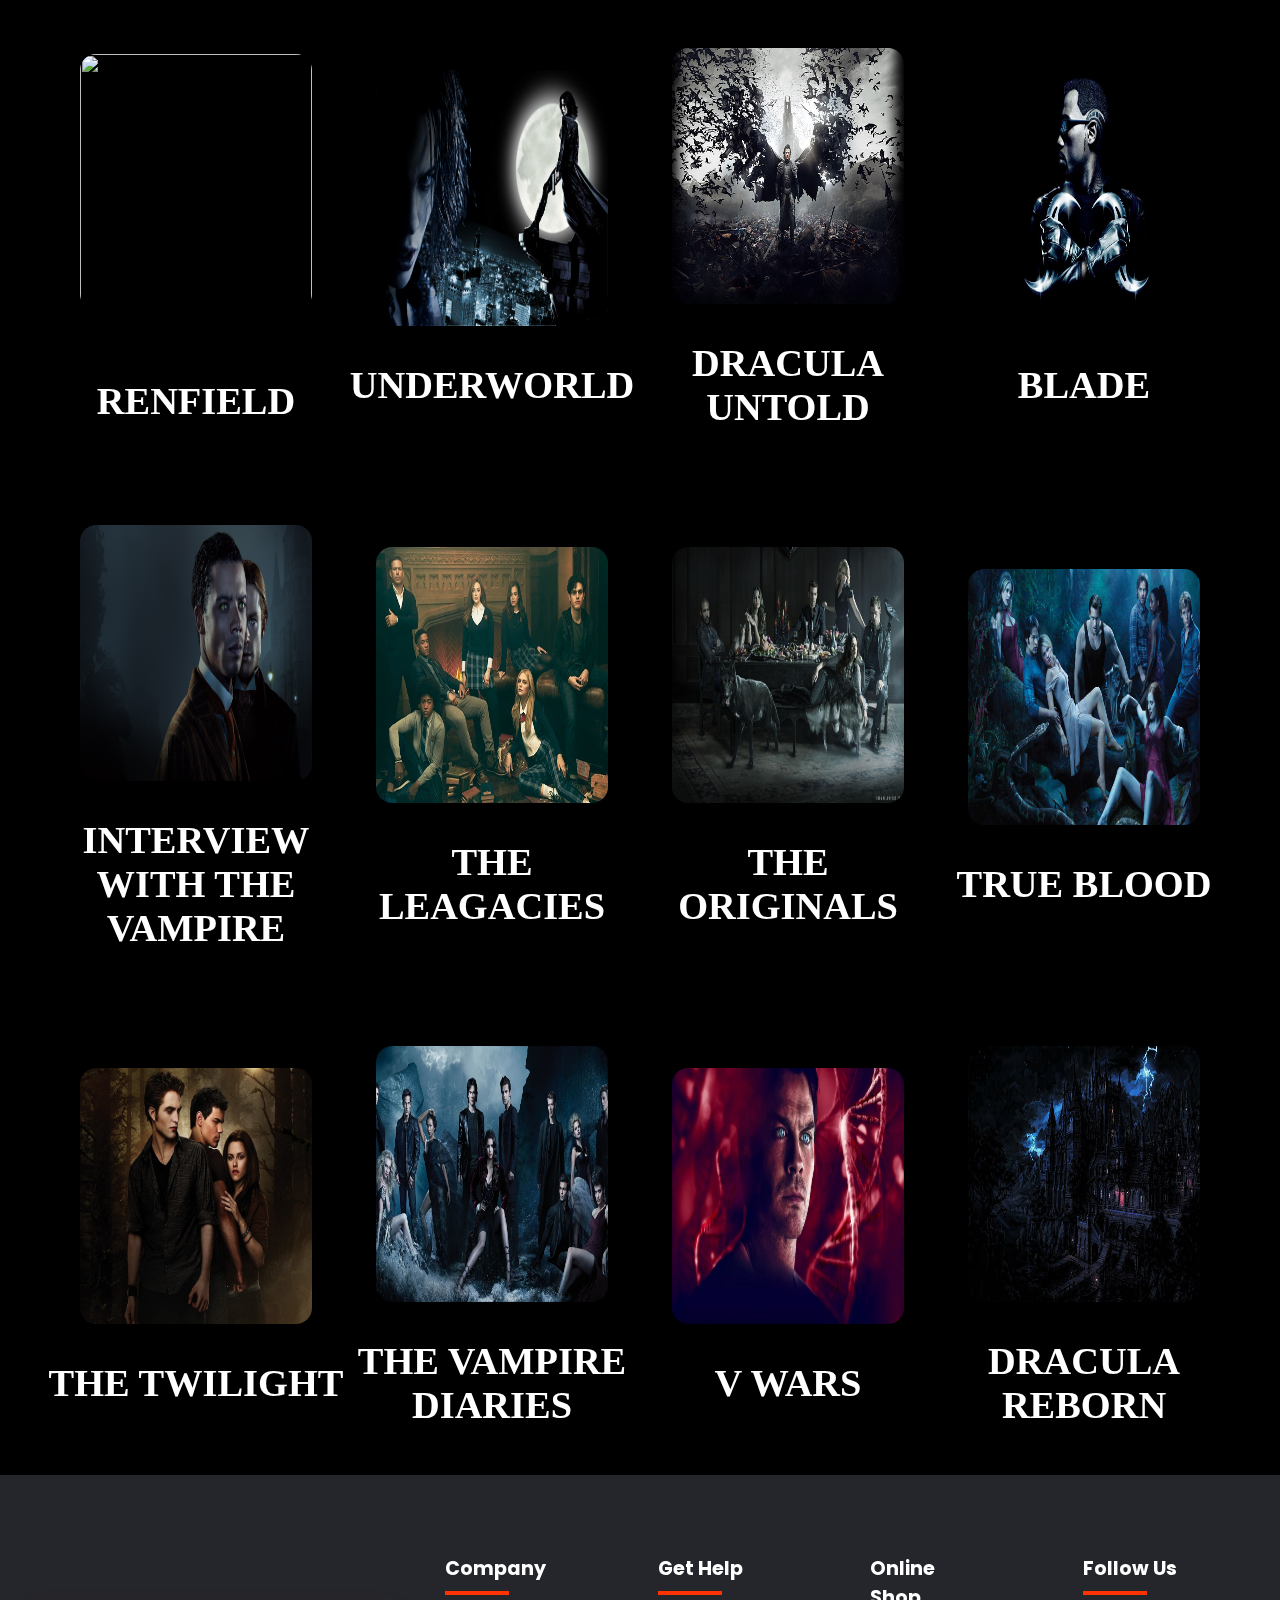
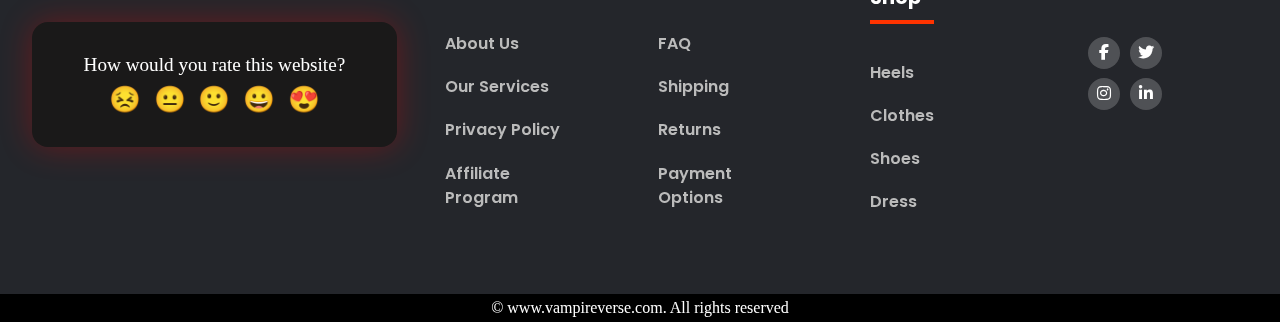
==== commit cc708e5b: "Update index.html" ====
--- a/index.html
+++ b/index.html
@@ -7,7 +7,7 @@
     <link rel="stylesheet" href="css/style.css">
   </head>
   <body>
-<!--     <div class="Blockcontainer"></div> -->
+    <div class="Blockcontainer"></div>
     <nav id="navbar">
       <div class="contain"> <img
           src="https://static.vecteezy.com/system/resources/previews/003/445/658/original/monster-or-vampire-fangs-teeth-silhouette-free-vector.jpg"
--- a/css/style.css
+++ b/css/style.css
@@ -14,8 +14,8 @@
 }
 body
 {
-    /* background: url("/static/img/bg0.jpg") no-repeat center center/cover ; */
-    background: #080808;;
+/*     background: url("/static/img/bg0.jpg") no-repeat center center/cover ; */
+    background: #080808;
     background-attachment: fixed;
 }
 #navbar
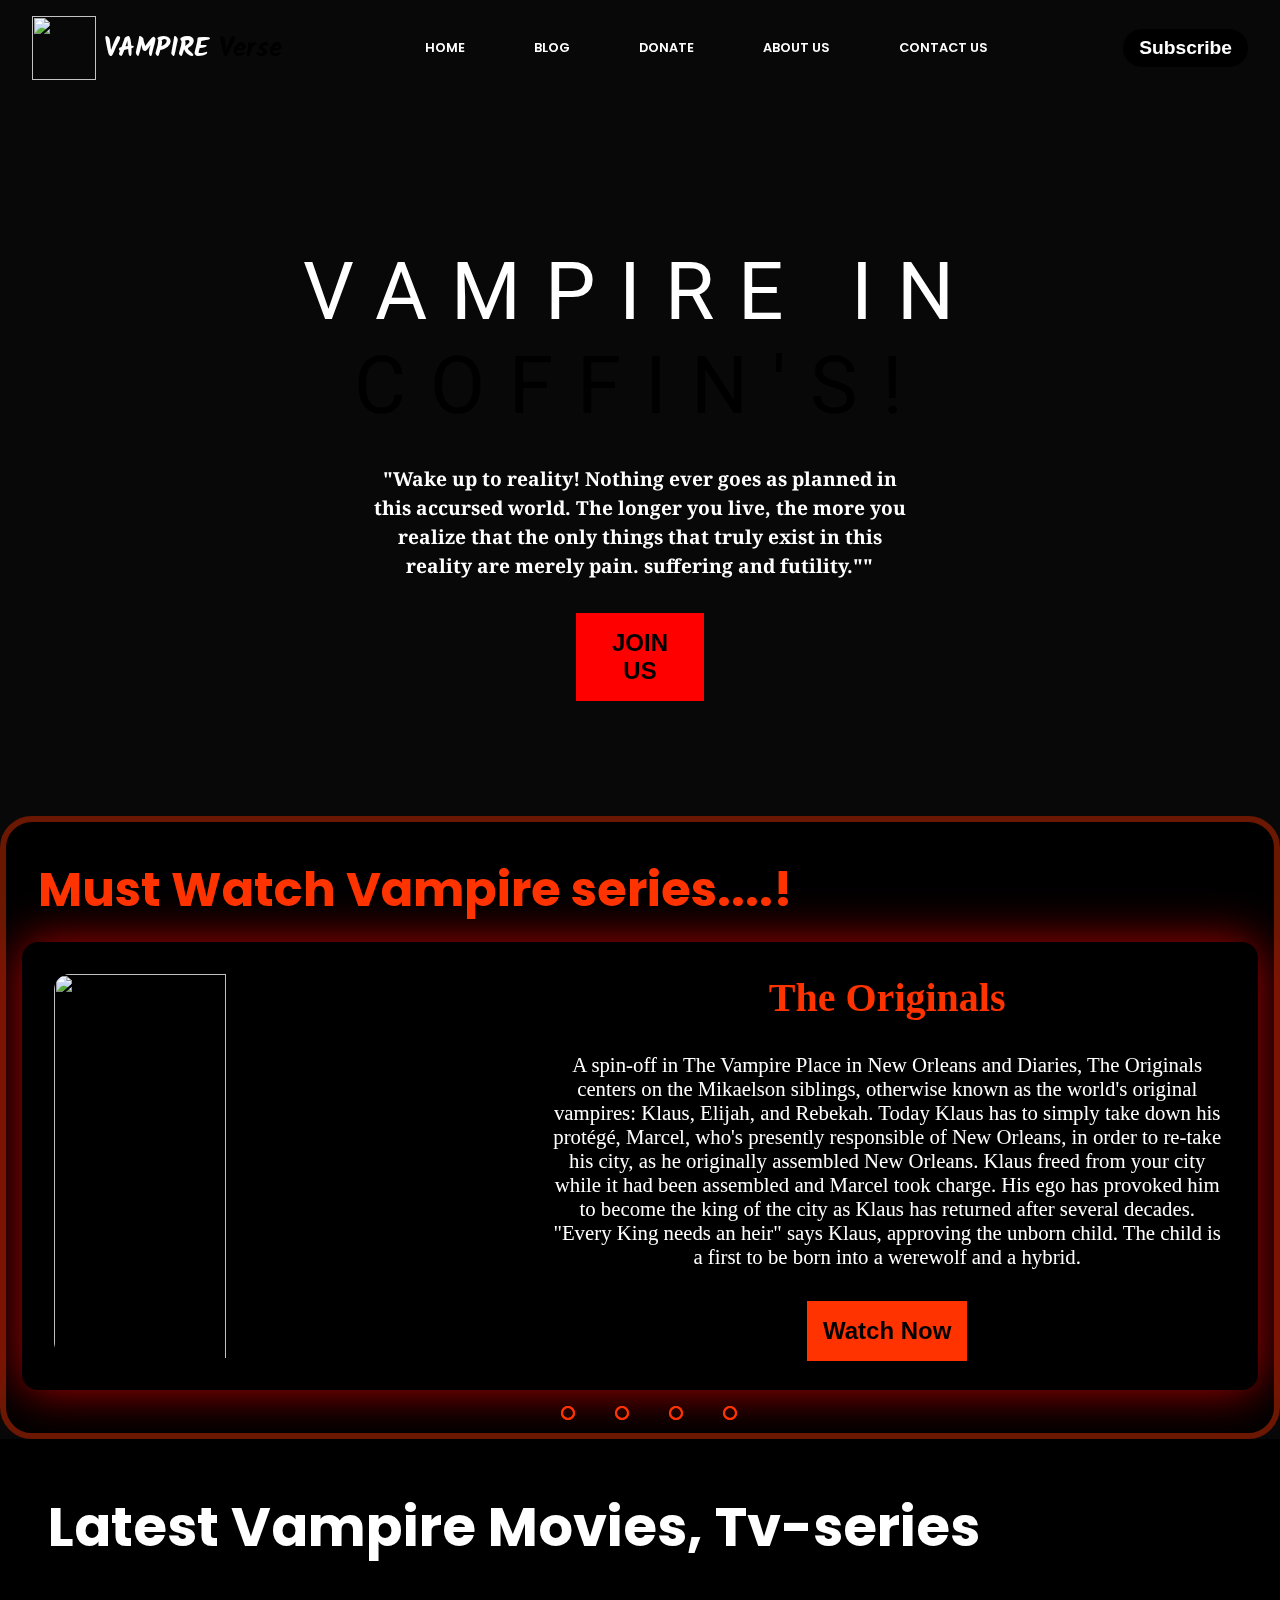
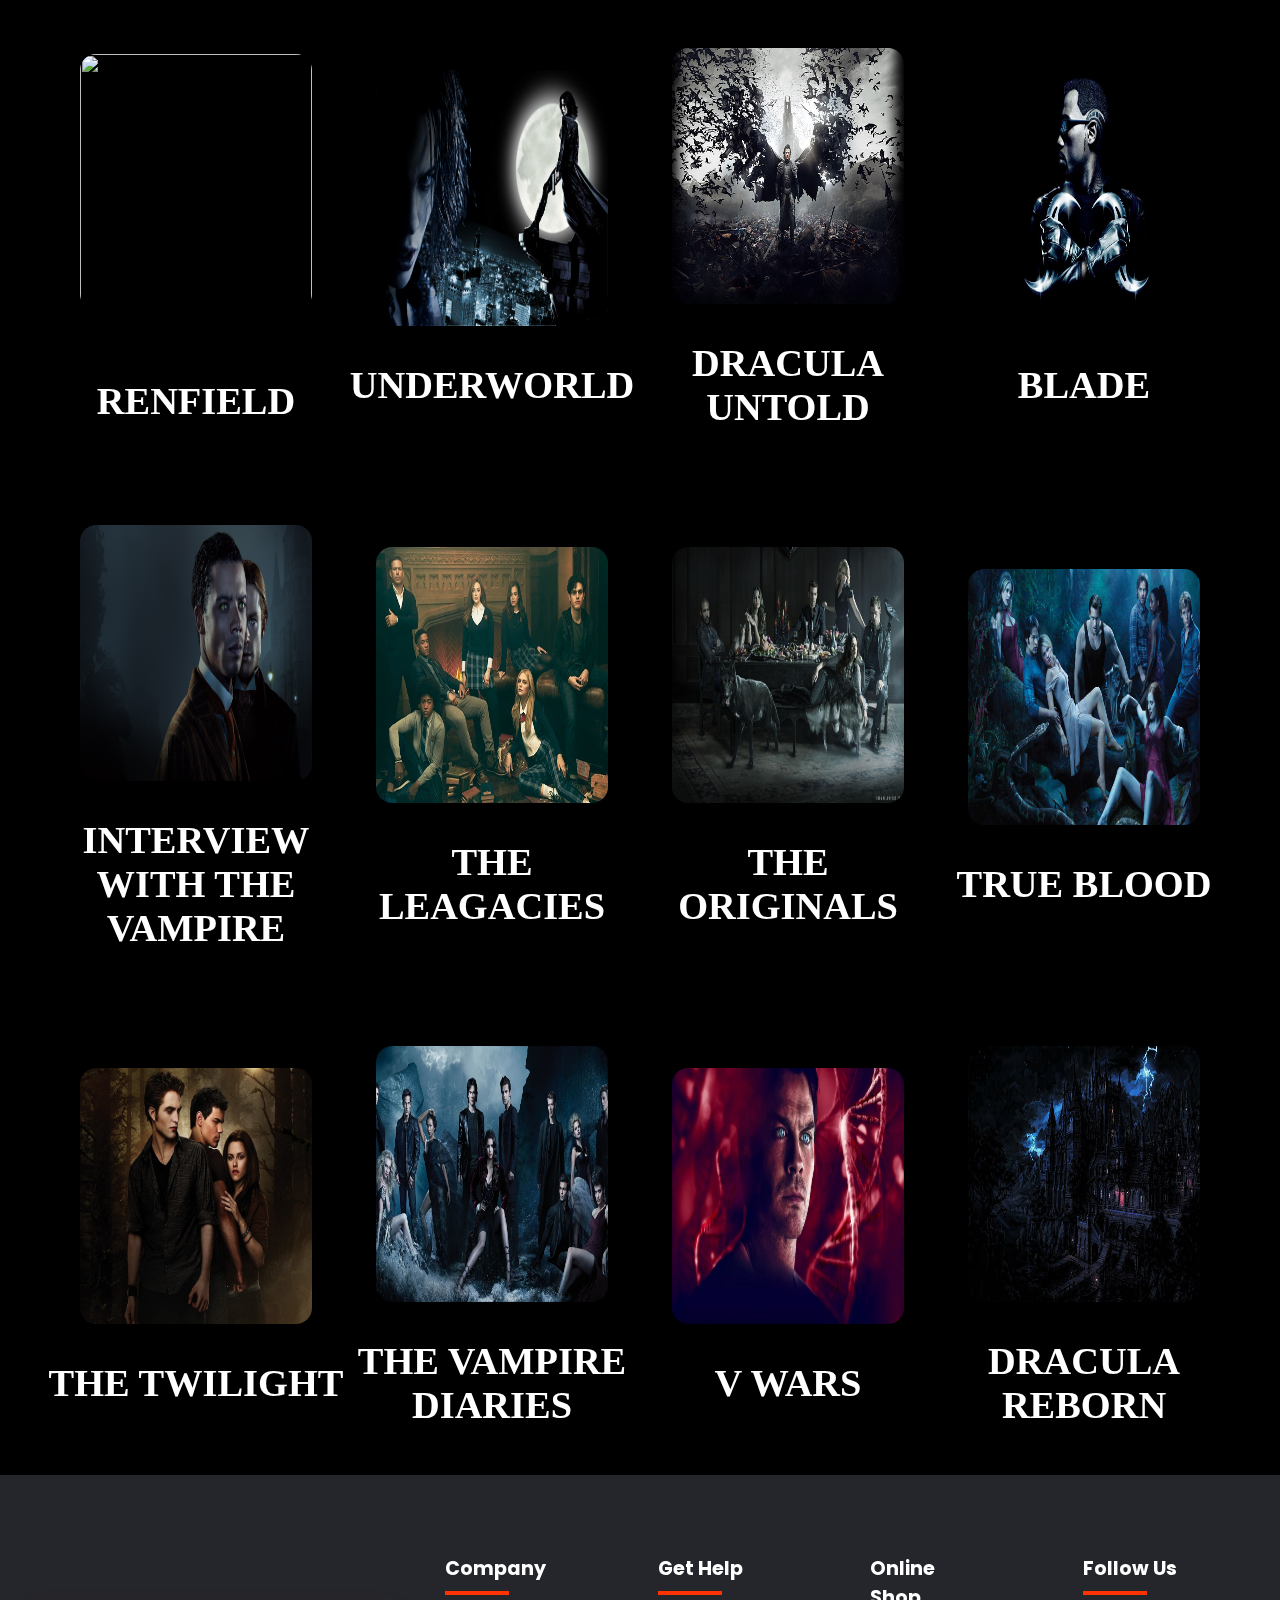
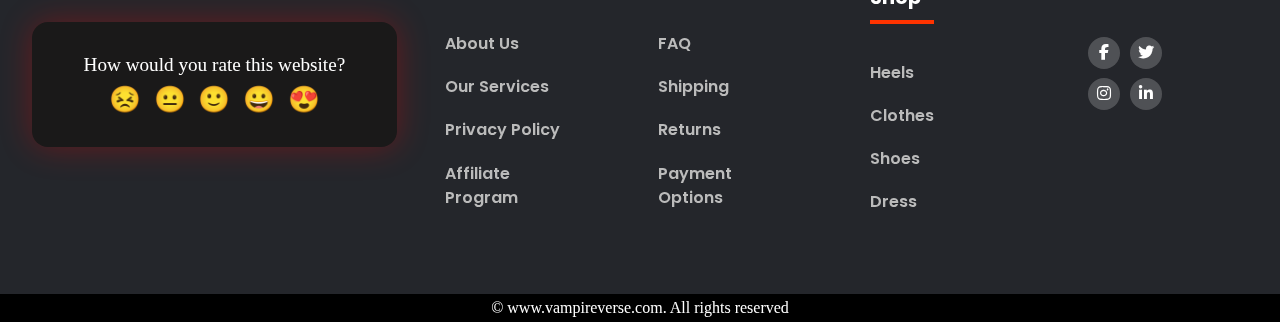
==== commit f2ace00f: "Update index.html" ====
--- a/index.html
+++ b/index.html
@@ -249,7 +249,8 @@
     <div class="copy">
       <Copyright>&copy; www.vampireverse.com. All rights reserved</Copyright>
     </div>
-    <script src="java script/index.js"></script>
-    <script src="java script/animegit.js"></script>
+    <script src="js/index.js"></script>
+    <script src="js/animegit.js"></script>
+    <script src="js/animejs.js"></script>
   </body>
 <html>
--- a/css/style.css
+++ b/css/style.css
@@ -1,9 +1,4 @@
-@import url('https://fonts.googleapis.com/css2?family=Pacifico&family=Satisfy&display=swap');
-@import url('https://fonts.googleapis.com/css2?family=Lobster&display=swap');
-@import url('https://fonts.googleapis.com/css2?family=Lobster&family=Poppins:wght@100&display=swap');
-@import url('https://fonts.googleapis.com/css2?family=Lobster&family=Noto+Serif:ital,wght@1,700&family=Poppins:wght@100&display=swap');
 @import url('https://fonts.googleapis.com/css2?family=Kalam&family=Lobster&family=Noto+Serif:ital,wght@1,700&family=Poppins:wght@100&display=swap');
-@import url('https://fonts.googleapis.com/css2?family=Josefin+Sans:wght@100;500&family=Poppins:wght@600&display=swap');
 @import url('https://fonts.googleapis.com/css2?family=Josefin+Sans:wght@100;500&family=Poppins:wght@600&family=Roboto:ital,wght@0,100;0,300;0,400;0,500;0,700;0,900;1,100;1,300;1,400;1,500;1,700;1,900&display=swap');
 
 *
@@ -218,24 +213,7 @@
     display: flex;
     transition: 1s;
 }
-.first
-{
-   
-    background: url('/static/img/bg1.jpg') no-repeat center center/cover;
-    /* background: black; */
-}
-.sec
-{
-    background: url('/static/img/bg2.jpg') no-repeat center center/cover;
-}
-.third
-{
-    background: url('/static/img/bg3.jpg') no-repeat center center/cover;
-}
-.fourth
-{
-    background: url('/static/img/bg4.jpg') no-repeat center center/cover;
-}
+
 .slide img:hover{
     transform: scale(1.03);
 }
